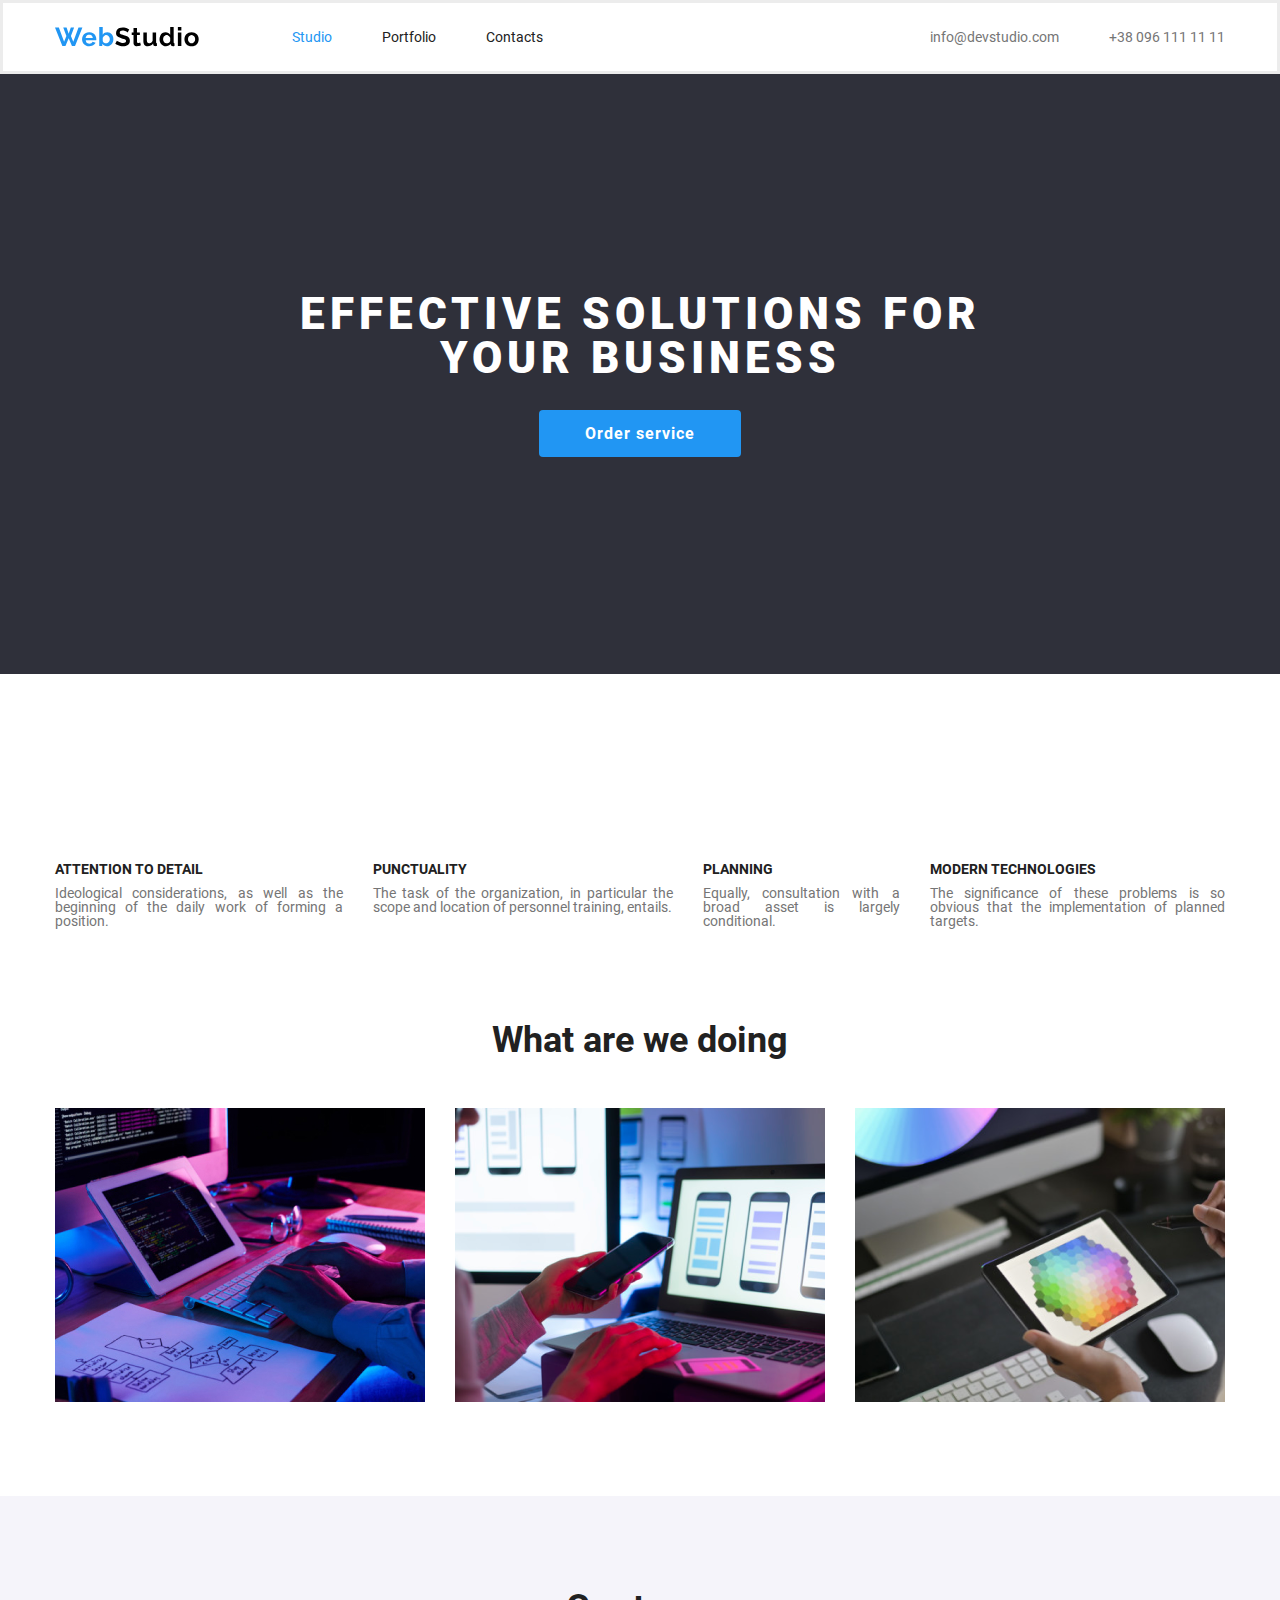
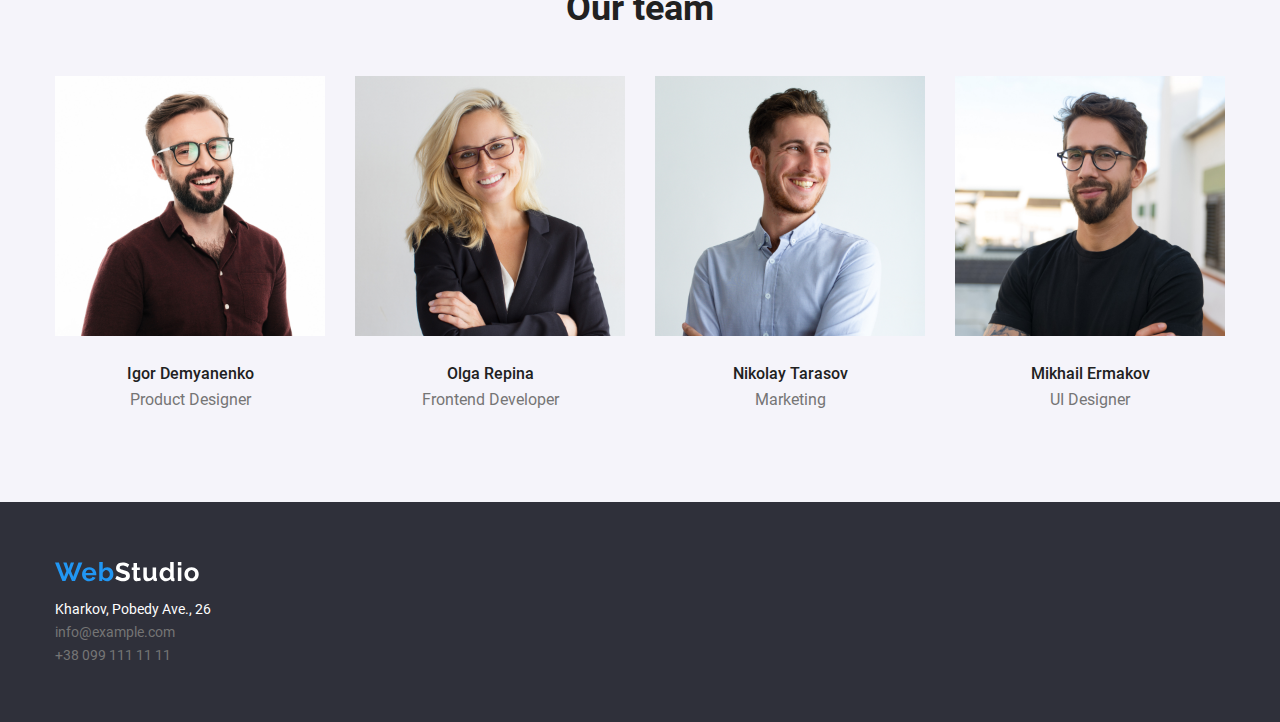
==== index.html @ d8da8848 "First commit" ====
<!DOCTYPE html>
<html lang="en">
<head>
    <meta charset="UTF-8">
    <meta name="viewport" content="width=device-width, initial-scale=1.0">
    <link rel="stylesheet" href="css/style.css">
    <title>Web Studio</title>
</head>
<body>
    <header class="header ">
        <div class="container header-container">
<a class="header-logo" href="#">
    <img src="imgs/web-studio.svg" alt="webstudio" width="144" height="20">
</a>
<ul class="header-menu">
    <li class="header-menu-item">
        <a class="active" href="#">Studio</a>
    </li>
    <li class="header-menu-item">
        <a href="portfolio.html">Portfolio</a>
    </li>
    <li class="header-menu-item">
        <a href="#footer">Contacts</a>
    </li>
</ul>
<ul class="header-menu-right">
  <li class="header-menu-right-item">
        <a href="mailto:info@devstudio.com
">info@devstudio.com</a>
    </li>
    <li class="header-menu-right-item">
        <a href="tel:+380961111111">+38 096 111 11 11</a>
    </li>
</ul>
        </div>
    </header>
    <main>
     <section class="hero">
        <div class="container">
        <h1 class="hero-titile">Effective solutions for your business</h1>
        <a class="hero-butoon" href="#">Order service</a>
        </div>
     </section>
     <section class="about">
        <div class="container">
            <div class="about-cards">
                <div class="about card">
                 <h3 class="about-title">Attention to detail</h3>
                  <p class="about-desc">Ideological considerations, as well as the beginning of the daily work of forming a position.</p>
                </div>
                <div class="about card">
                <h3 class="about-title">Punctuality</h3>
                  <p class="about-desc">The task of the organization, in particular the scope and location of personnel training, entails.</p>
                </div>
                <div class="about card">
                <h3 class="about-title">Planning</h3>
                  <p class="about-desc">Equally, consultation with a broad asset is largely conditional.</p>
                </div>
                <div class="about card">
                <h3 class="about-title">Modern technologies</h3>
                  <p class="about-desc">The significance of these problems is so obvious that the implementation of planned targets.</p>
                </div>
            </div>
        </div>
     </section>
     <section class="do">
        <div class="container">
            <h2 class="do-title">What are we doing</h2>
            <div class="do-cards">
                <div class="do-card">
                    <img src="imgs/do-1.jpg" alt="image" width="370" height="294">
                </div>
                <div class="do-card">
                    <img src="imgs/do-2.png" alt="image" width="370" height="294">
                </div>
                <div class="do-card">
                    <img src="imgs/do-3.png" alt="image" width="370" height="294">
                </div>
            </div>
        </div>
     </section>
     <section class="team">
        <div class="container">
            <div>
                <h2 class="team-title">Our team</h2>
            </div>
            <div class="team-cards">
                <div class="team-card">
                    
                <img src="imgs/team1.jpg" alt="T" width="270" height="260">
                <p class="name">Igor Demyanenko</p>
                <p class="prof">Product Designer</p>
                </div>
                <div class="team-card">
                     <img src="imgs/team2.jpg" alt="T" width="270" height="260">
                     <p class="name">Olga Repina</p>
                <p class="prof">Frontend Developer</p>
                </div>
                <div class="team-card">
                        <img src="imgs/team3.jpg" alt="T" width="270" height="260">
                        <p class="name">Nikolay Tarasov</p>
                <p class="prof">Marketing</p>
                </div>
                <div class="team-card">
                             <img src="imgs/team4.jpg " alt="T" width="270" height="260">
                             <p class="name">Mikhail Ermakov</p>
                <p class="prof">UI Designer</p>
                </div>
            </div>
        </div>

     </section>
    </main>
    <footer class="footer" id="footer">
        <div class="container">
            <a class="footer-logo" href="#">
                <img src="imgs/webstudio-white.svg" alt="webstudio" width="144" height="20">
            </a>
            <nav class="footer-menu">
                <p class="footer-menu-desc">Kharkov, Pobedy Ave., 26</p>
                <a class="footer-menu-item" href="mailto:info@example.com">info@example.com</a>
                <a class="footer-menu-item" href="tel:+380991111111">+38 099 111 11 11</a>
            </nav>
        </div>
    </footer>
   
</body>
</html>
---- css/style.css ----
@import url("reset.css");
 @font-face {
    font-family: 'Roboto';
    src: url('../fonts/Roboto-Regular.woff2') format('woff2'),
        url('../fonts/Roboto-Regular.woff') format('woff');
    font-weight: 400;
    font-style: normal;
    font-display: swap;
}
@font-face {
    font-family: 'Roboto';
    src: url('../fonts/Roboto-Medium.woff2') format('woff2'),
        url('../fonts/Roboto-Medium.woff') format('woff');
    font-weight: 500;
    font-style: normal;
    font-display: swap;
}
 @font-face {
    font-family: 'Roboto';
    src: url('../fonts/Roboto-Bold.woff2') format('woff2'),
        url('../fonts/Roboto-Bold.woff') format('woff');
    font-weight: 700;
    font-style: normal;
    font-display: swap;
}
 @font-face {
    font-family: 'Roboto';
    src: url('../fonts/Roboto-Black.woff2') format('woff2'),
        url('../fonts/Roboto-Black.woff') format('woff');
    font-weight: 900;
    font-style: normal;
    font-display: swap;
}







body{
        font-family: "Roboto";
      font-weight: 400;
      font-size: 14px;
      color: #212121;
}
.container{
    max-width: 1200px;
    padding: 0 15px;
    margin: 0 auto;
}



/* HEADER */
.header {
    padding: 24px 0;
    font-weight: 500px;
    border: solid #ECECEC;
 
}

.header-container {
display: flex;
align-items: center;
justify-content: space-between;
}
.header-logo {
    margin-right: 93px;
}
.header-menu {
   display: flex; 
   gap: 50px;
}
.header-menu-item {
}
.header-menu-item a {
    color: inherit;
    text-decoration: none;
}
.header-menu-item a.active {
    color: #2196F3;

}
.header-menu-item:hover a{
    color: #2196F3;

}
.header-menu-right {
    display: flex; 
    gap: 50px;
   margin-left: auto;
}
.header-menu-right-item {
}

.header-menu-right-item a {
color: #757575;
text-decoration: none;
}


.header-menu-right-item:hover a {
    color: #2196F3;
;
}

/* HeRO */
.hero {
    height: 600px;
  background: #2F303A;
  display: flex;
  align-items: center;
text-align: center; 
}
.container {
}
.hero-titile {
    font-size: 44px;
    text-transform: uppercase;
    font-weight: 900;
    max-width: 700px;
    margin: 0 auto;
    color:#fff ;
    margin-bottom: 30px;
    letter-spacing: 5px;
}
.hero-butoon {
background: #2196F3;
color: #fff;
text-decoration: none;
cursor: pointer;
font-weight: 700;
font-size: 16px;
padding:16px 46px 15px;
border-radius: 4px;
letter-spacing: 0.96px;
display: inline-block;

}
.hero-butoon:hover{
    background: #075391;
}
/* About */
.about {
    padding: 94px 0 0;
}
.container {
}
.about-cards {
    display: flex;
    gap: 30px;
}
.about-card {
    flex: 1 1 25%;
}
.about-title {
    margin: 0 0 10px;
    text-transform: uppercase;
    font-weight: 700;
}
.about-desc {
    color: #757575;
    text-align: justify;
}


/* DO */
.do {
    padding: 94px 0;
}

.do-title {
    font-weight: 700;
    font-size: 36px;
    margin: 0 0 50px;
    text-align: center;
}
.do-cards {
    display: flex;
    gap: 30px;
}
.do-card {
    flex: 1 1 28%;
    height: 294px;
    /* flex-grow: ; */
    /* flex-shrink: ; */
    /* flex-basis: ; */
}
.do-card img{
    width: 100%;
    height: 100%;
    object-fit: cover;
}



/* Footer */
.footer {
    padding: 60px 0;
    background: #2F303A;
color: #FFFFFF;

}

.footer-logo {
    display: inline-block;
    margin-bottom: 20px;
}
.footer-menu {
    display: flex;
    flex-flow: column;
    gap: 9px;
}
.footer-menu-desc {
    color: #FFFFFF;
    text-decoration: none;

}
.footer-menu-item {
    color: #757575;
    text-decoration: none;
    align-self: flex-start;

}
.footer-menu-item:hover{
    color: #2196F3;
;
}
/* TEAM */
.team {
    background: #F5F4FA;
  padding: 94px 0;
}

.team-title {
       font-weight: 700;
    font-size: 36px;
    margin: 0 0 50px;
    text-align: center;
    color: #212121;
  
}
.team-cards {
    display: flex;
    gap: 30px;
}
.team-card {
}
.name {
    text-align: center;
    font-weight: 500;
    font-size: 16px;
    margin: 30px 0 10px 0 ;

}
.prof {
    text-align: center;
    color: #757575;
    font-weight: 400;
    font-size: 16px;
}

/* final  */
.main-1 {margin: 94px 0;
    border: solid 1px #FFFFFF ;
    
}
/* box-1 */
.home-work {
 
    

}
.container {
}
.buttons { 
    margin: 0 auto;
    display: flex;
    justify-content: center;
width: 100%; 
    height: 54px;
   
      text-decoration: none;
      text-align: center;
      gap: 8px;


}
.butoon-s {
    height: 38px;
        background: #F5F4FA;
        padding: 6px 25px;
        border: solid #F5F4FA;
        border-radius: 4px;

        
}


.butoon-s:hover{

    background: #2196F3;
    border: solid #2196F3 ;
     
}
.text{
text-decoration: none;
font-weight: 500;
    font-size: 16px;
letter-spacing: 0.96px;
color: #212121;
height: 26px;
}

.text:hover{
    color: #FFFFFF;
    

}
/* box-2 */
.home_work-final {
  
}
.final-cards {display: flex;
    gap: 30px;
    padding: 0 0 30px 0;
    
    
    
  
    
}
.final-card {
    display: flex;
    flex-direction: column;
    border: solid #EEEEEE;
    
   
}


.paragraf {
    margin-left: 24px;
    margin-top: 20px;
     font-weight: 700;
    font-size: 18px;
    color: #212121;


}
.paragraf-two {
   
    margin:4px 24px 20px 24px;
    font-weight: 400;
    font-size: 16px;
    color: #757575;
}
































































































    /* font-family: Arial, Helvetica, "Times New-Roman", fantasy; */

/* .eat / .ttf / .ulf / .woff / .woff2 */

































































/*  */
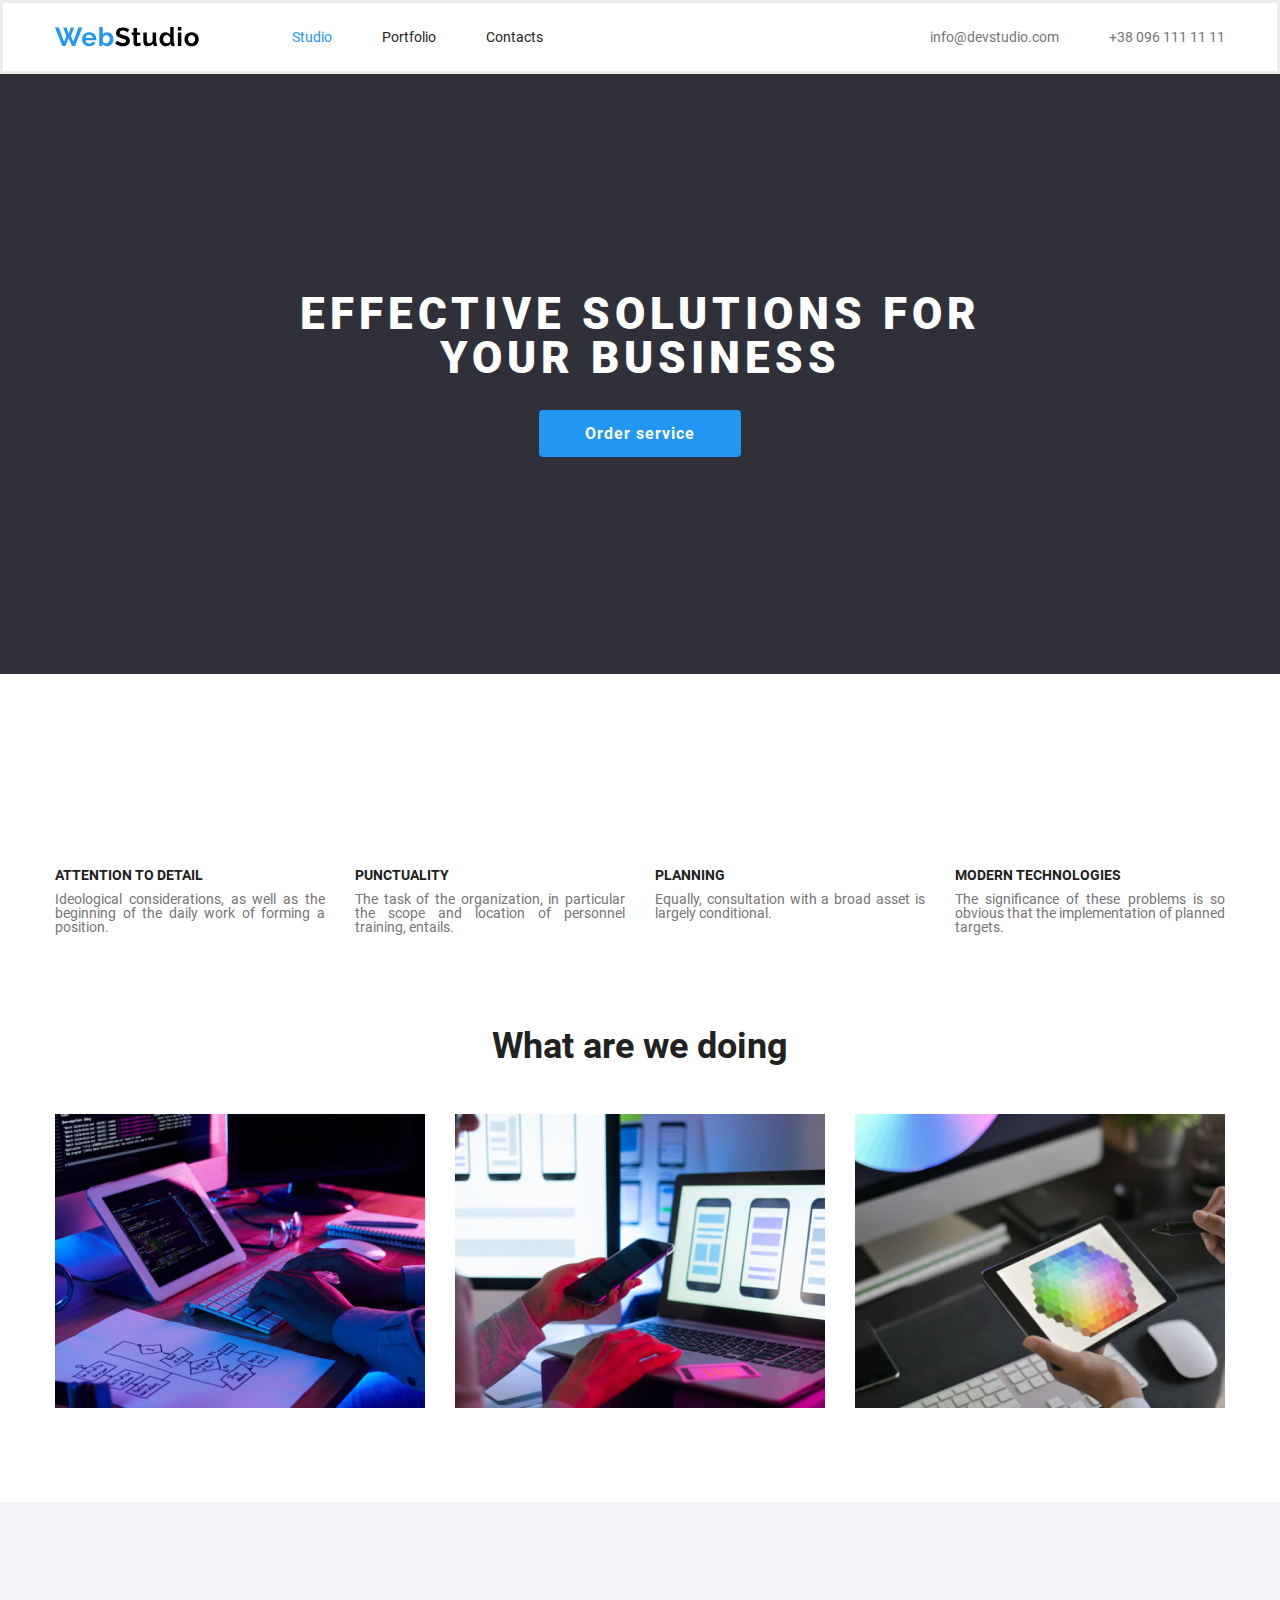
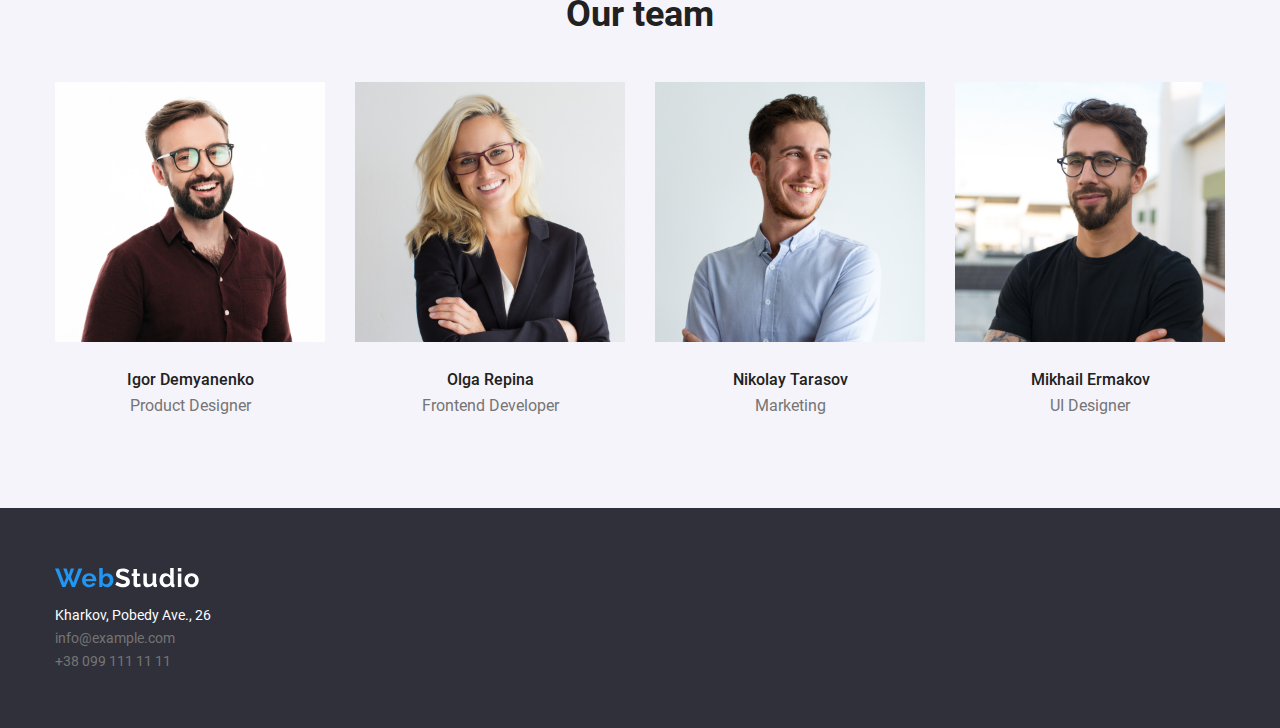
==== commit 83173aa9: "second commit" ====
--- a/index.html
+++ b/index.html
@@ -44,19 +44,19 @@
      <section class="about">
         <div class="container">
             <div class="about-cards">
-                <div class="about card">
+                <div class="about-card">
                  <h3 class="about-title">Attention to detail</h3>
                   <p class="about-desc">Ideological considerations, as well as the beginning of the daily work of forming a position.</p>
                 </div>
-                <div class="about card">
+                <div class="about-card">
                 <h3 class="about-title">Punctuality</h3>
                   <p class="about-desc">The task of the organization, in particular the scope and location of personnel training, entails.</p>
                 </div>
-                <div class="about card">
+                <div class="about-card">
                 <h3 class="about-title">Planning</h3>
                   <p class="about-desc">Equally, consultation with a broad asset is largely conditional.</p>
                 </div>
-                <div class="about card">
+                <div class="about-card">
                 <h3 class="about-title">Modern technologies</h3>
                   <p class="about-desc">The significance of these problems is so obvious that the implementation of planned targets.</p>
                 </div>
@@ -81,28 +81,26 @@
      </section>
      <section class="team">
         <div class="container">
-            <div>
-                <h2 class="team-title">Our team</h2>
-            </div>
+          <h2 class="team-title">Our team</h2>
             <div class="team-cards">
                 <div class="team-card">
                     
-                <img src="imgs/team1.jpg" alt="T" width="270" height="260">
+                <img src="imgs/team1.jpg" alt="T" width="100%" height="260" style="object-fit: cover;">
                 <p class="name">Igor Demyanenko</p>
                 <p class="prof">Product Designer</p>
                 </div>
                 <div class="team-card">
-                     <img src="imgs/team2.jpg" alt="T" width="270" height="260">
+                     <img src="imgs/team2.jpg" alt="T" width="100%" height="260" style="object-fit: cover;">
                      <p class="name">Olga Repina</p>
                 <p class="prof">Frontend Developer</p>
                 </div>
                 <div class="team-card">
-                        <img src="imgs/team3.jpg" alt="T" width="270" height="260">
+                        <img src="imgs/team3.jpg" alt="T" width="100%" height="260" style="object-fit: cover;">
                         <p class="name">Nikolay Tarasov</p>
                 <p class="prof">Marketing</p>
                 </div>
                 <div class="team-card">
-                             <img src="imgs/team4.jpg " alt="T" width="270" height="260">
+                             <img src="imgs/team4.jpg " alt="T" width="100%" height="260" style="object-fit: cover;">
                              <p class="name">Mikhail Ermakov</p>
                 <p class="prof">UI Designer</p>
                 </div>
--- a/css/style.css
+++ b/css/style.css
@@ -153,7 +153,9 @@
 }
 .about-card {
     flex: 1 1 25%;
-}
+    padding: 100px 0 0;
+}
+
 .about-title {
     margin: 0 0 10px;
     text-transform: uppercase;
@@ -244,8 +246,11 @@
 .team-cards {
     display: flex;
     gap: 30px;
+    
 }
 .team-card {
+    flex: 1 1 21%;
+    
 }
 .name {
     text-align: center;
@@ -275,12 +280,10 @@
 .container {
 }
 .buttons { 
-    margin: 0 auto;
+    margin: 0 0 34px;
     display: flex;
     justify-content: center;
 width: 100%; 
-    height: 54px;
-   
       text-decoration: none;
       text-align: center;
       gap: 8px;
@@ -288,33 +291,32 @@
 
 }
 .butoon-s {
-    height: 38px;
-        background: #F5F4FA;
-        padding: 6px 25px;
-        border: solid #F5F4FA;
-        border-radius: 4px;
+ 
 
         
 }
 
 
-.butoon-s:hover{
-
-    background: #2196F3;
-    border: solid #2196F3 ;
-     
-}
+
+
 .text{
+    display: block;
 text-decoration: none;
 font-weight: 500;
     font-size: 16px;
 letter-spacing: 0.96px;
 color: #212121;
-height: 26px;
+ 
+        background: #F5F4FA;
+        padding: 6px 25px;
+     
 }
 
 .text:hover{
     color: #FFFFFF;
+     background: #2196F3;
+      outline: #2196F3;
+      border-radius: 4px;
     
 
 }
@@ -322,7 +324,9 @@
 .home_work-final {
   
 }
-.final-cards {display: flex;
+.final-cards {
+    display: flex;
+    flex-wrap: wrap;
     gap: 30px;
     padding: 0 0 30px 0;
     
@@ -335,6 +339,7 @@
     display: flex;
     flex-direction: column;
     border: solid #EEEEEE;
+    flex: 1 1 30%;
     
    
 }
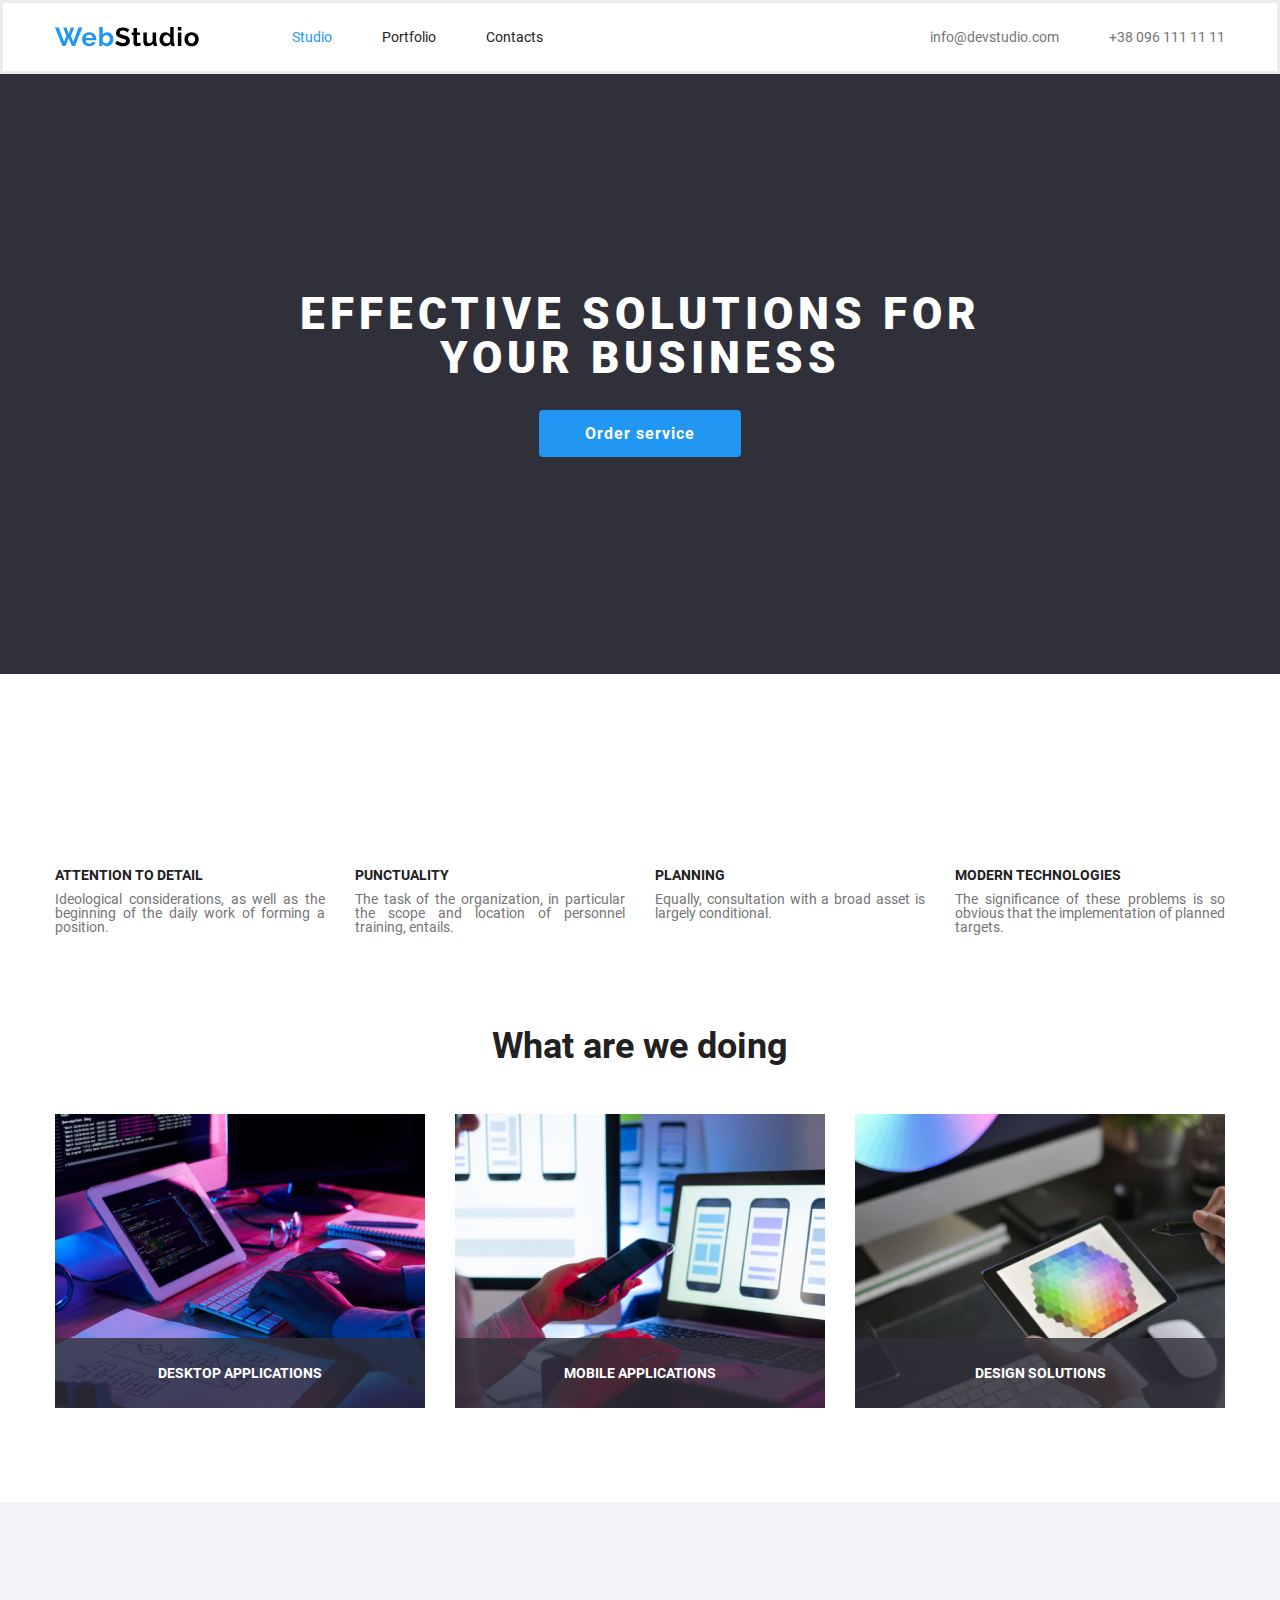
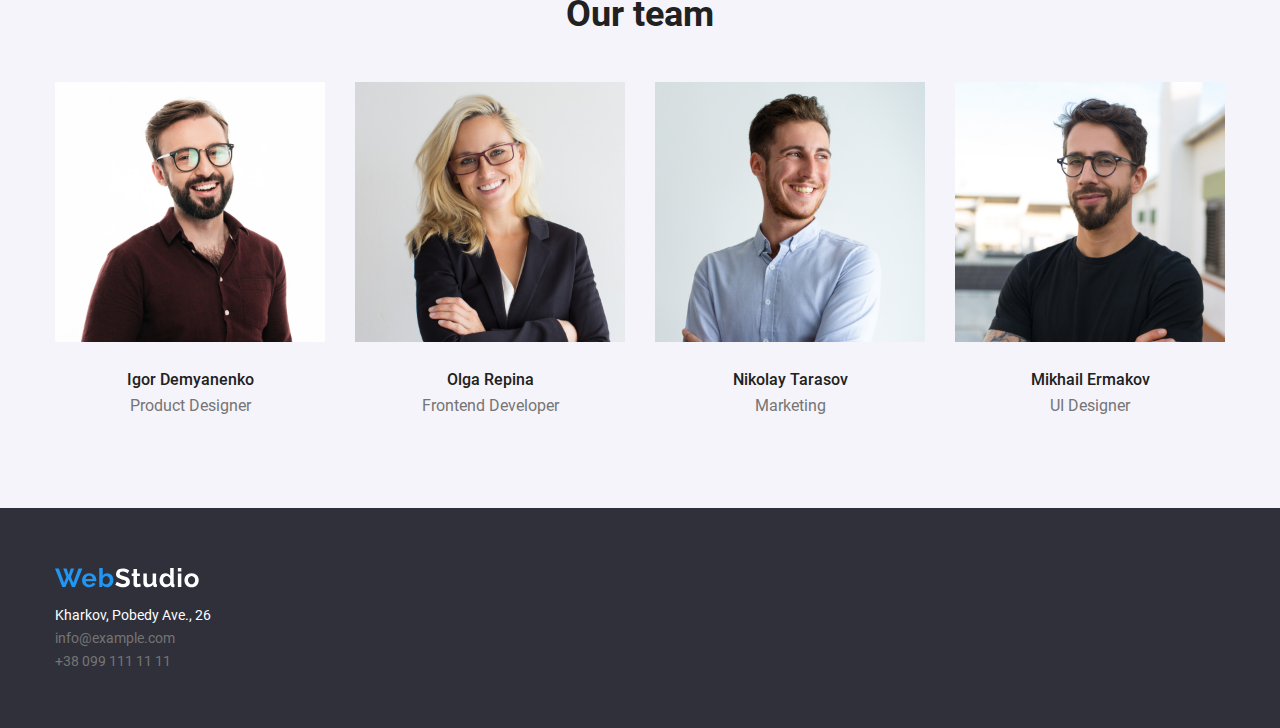
==== commit 548432f0: "homework number nine" ====
--- a/index.html
+++ b/index.html
@@ -1,126 +1,154 @@
 <!DOCTYPE html>
 <html lang="en">
-<head>
-    <meta charset="UTF-8">
-    <meta name="viewport" content="width=device-width, initial-scale=1.0">
-    <link rel="stylesheet" href="css/style.css">
+  <head>
+    <meta charset="UTF-8" />
+    <meta name="viewport" content="width=device-width, initial-scale=1.0" />
+    <link rel="stylesheet" href="css/style.css" />
     <title>Web Studio</title>
-</head>
-<body>
-    <header class="header ">
-        <div class="container header-container">
-<a class="header-logo" href="#">
-    <img src="imgs/web-studio.svg" alt="webstudio" width="144" height="20">
-</a>
-<ul class="header-menu">
-    <li class="header-menu-item">
-        <a class="active" href="#">Studio</a>
-    </li>
-    <li class="header-menu-item">
-        <a href="portfolio.html">Portfolio</a>
-    </li>
-    <li class="header-menu-item">
-        <a href="#footer">Contacts</a>
-    </li>
-</ul>
-<ul class="header-menu-right">
-  <li class="header-menu-right-item">
-        <a href="mailto:info@devstudio.com
-">info@devstudio.com</a>
-    </li>
-    <li class="header-menu-right-item">
-        <a href="tel:+380961111111">+38 096 111 11 11</a>
-    </li>
-</ul>
-        </div>
+  </head>
+  <body>
+    <header class="header">
+      <div class="container header-container">
+        <a class="header-logo" href="#">
+          <img
+            src="imgs/web-studio.svg"
+            alt="webstudio"
+            width="144"
+            height="20"
+          />
+        </a>
+        <ul class="header-menu">
+          <li class="header-menu-item">
+            <a class="active" href="#">Studio</a>
+          </li>
+          <li class="header-menu-item">
+            <a href="portfolio.html">Portfolio</a>
+          </li>
+          <li class="header-menu-item">
+            <a href="#footer">Contacts</a>
+          </li>
+        </ul>
+        <ul class="header-menu-right">
+          <li class="header-menu-right-item">
+            <a
+              href="mailto:info@devstudio.com
+"
+              >info@devstudio.com</a
+            >
+          </li>
+          <li class="header-menu-right-item">
+            <a href="tel:+380961111111">+38 096 111 11 11</a>
+          </li>
+        </ul>
+      </div>
     </header>
     <main>
-     <section class="hero">
+      <section class="hero">
         <div class="container">
-        <h1 class="hero-titile">Effective solutions for your business</h1>
-        <a class="hero-butoon" href="#">Order service</a>
+          <h1 class="hero-titile">Effective solutions for your business</h1>
+          <a class="hero-butoon" href="#">Order service</a>
         </div>
-     </section>
-     <section class="about">
+      </section>
+      <section class="about">
         <div class="container">
-            <div class="about-cards">
-                <div class="about-card">
-                 <h3 class="about-title">Attention to detail</h3>
-                  <p class="about-desc">Ideological considerations, as well as the beginning of the daily work of forming a position.</p>
-                </div>
-                <div class="about-card">
-                <h3 class="about-title">Punctuality</h3>
-                  <p class="about-desc">The task of the organization, in particular the scope and location of personnel training, entails.</p>
-                </div>
-                <div class="about-card">
-                <h3 class="about-title">Planning</h3>
-                  <p class="about-desc">Equally, consultation with a broad asset is largely conditional.</p>
-                </div>
-                <div class="about-card">
-                <h3 class="about-title">Modern technologies</h3>
-                  <p class="about-desc">The significance of these problems is so obvious that the implementation of planned targets.</p>
-                </div>
+          <div class="about-cards">
+            <div class="about-card">
+              <h3 class="about-title">Attention to detail</h3>
+              <p class="about-desc">
+                Ideological considerations, as well as the beginning of the
+                daily work of forming a position.
+              </p>
             </div>
+            <div class="about-card">
+              <h3 class="about-title">Punctuality</h3>
+              <p class="about-desc">
+                The task of the organization, in particular the scope and
+                location of personnel training, entails.
+              </p>
+            </div>
+            <div class="about-card">
+              <h3 class="about-title">Planning</h3>
+              <p class="about-desc">
+                Equally, consultation with a broad asset is largely conditional.
+              </p>
+            </div>
+            <div class="about-card">
+              <h3 class="about-title">Modern technologies</h3>
+              <p class="about-desc">
+                The significance of these problems is so obvious that the
+                implementation of planned targets.
+              </p>
+            </div>
+          </div>
         </div>
-     </section>
-     <section class="do">
+      </section>
+      <section class="do">
         <div class="container">
-            <h2 class="do-title">What are we doing</h2>
-            <div class="do-cards">
-                <div class="do-card">
-                    <img src="imgs/do-1.jpg" alt="image" width="370" height="294">
-                </div>
-                <div class="do-card">
-                    <img src="imgs/do-2.png" alt="image" width="370" height="294">
-                </div>
-                <div class="do-card">
-                    <img src="imgs/do-3.png" alt="image" width="370" height="294">
-                </div>
+          <h2 class="do-title">What are we doing</h2>
+          <div class="do-cards">
+            <div class="do-card">
+              <img src="imgs/do-1.jpg" alt="image" width="370" height="294" />
+              <h3 class="do-card-title">Desktop Applications</h3>
             </div>
+            <div class="do-card">
+              <img src="imgs/do-2.png" alt="image" width="370" height="294" />
+              <h3 class="do-card-title">Mobile Applications</h3>
+            </div>
+            <div class="do-card">
+              <img src="imgs/do-3.png" alt="image" width="370" height="294" />
+              <h3 class="do-card-title">Design Solutions</h3>
+            </div>
+          </div>
         </div>
-     </section>
-     <section class="team">
+      </section>
+      <section class="team">
         <div class="container">
           <h2 class="team-title">Our team</h2>
-            <div class="team-cards">
-                <div class="team-card">
-                    
-                <img src="imgs/team1.jpg" alt="T" width="100%" height="260" style="object-fit: cover;">
-                <p class="name">Igor Demyanenko</p>
-                <p class="prof">Product Designer</p>
-                </div>
-                <div class="team-card">
-                     <img src="imgs/team2.jpg" alt="T" width="100%" height="260" style="object-fit: cover;">
-                     <p class="name">Olga Repina</p>
-                <p class="prof">Frontend Developer</p>
-                </div>
-                <div class="team-card">
-                        <img src="imgs/team3.jpg" alt="T" width="100%" height="260" style="object-fit: cover;">
-                        <p class="name">Nikolay Tarasov</p>
-                <p class="prof">Marketing</p>
-                </div>
-                <div class="team-card">
-                             <img src="imgs/team4.jpg " alt="T" width="100%" height="260" style="object-fit: cover;">
-                             <p class="name">Mikhail Ermakov</p>
-                <p class="prof">UI Designer</p>
-                </div>
+          <div class="team-cards">
+            <div class="team-card">
+              <img src="imgs/team1.jpg" alt="T" width="270" height="260" />
+              <p class="name">Igor Demyanenko</p>
+              <p class="prof">Product Designer</p>
             </div>
+            <div class="team-card">
+              <img src="imgs/team2.jpg" alt="T" width="270" height="260" />
+              <p class="name">Olga Repina</p>
+              <p class="prof">Frontend Developer</p>
+            </div>
+            <div class="team-card">
+              <img src="imgs/team3.jpg" alt="T" width="270" height="260" />
+              <p class="name">Nikolay Tarasov</p>
+              <p class="prof">Marketing</p>
+            </div>
+            <div class="team-card">
+              <img src="imgs/team4.jpg " alt="T" width="270" height="260" />
+              <p class="name">Mikhail Ermakov</p>
+              <p class="prof">UI Designer</p>
+            </div>
+          </div>
         </div>
-
-     </section>
+      </section>
     </main>
     <footer class="footer" id="footer">
-        <div class="container">
-            <a class="footer-logo" href="#">
-                <img src="imgs/webstudio-white.svg" alt="webstudio" width="144" height="20">
-            </a>
-            <nav class="footer-menu">
-                <p class="footer-menu-desc">Kharkov, Pobedy Ave., 26</p>
-                <a class="footer-menu-item" href="mailto:info@example.com">info@example.com</a>
-                <a class="footer-menu-item" href="tel:+380991111111">+38 099 111 11 11</a>
-            </nav>
-        </div>
+      <div class="container">
+        <a class="footer-logo" href="#">
+          <img
+            src="imgs/webstudio-white.svg"
+            alt="webstudio"
+            width="144"
+            height="20"
+          />
+        </a>
+        <nav class="footer-menu">
+          <p class="footer-menu-desc">Kharkov, Pobedy Ave., 26</p>
+          <a class="footer-menu-item" href="mailto:info@example.com"
+            >info@example.com</a
+          >
+          <a class="footer-menu-item" href="tel:+380991111111"
+            >+38 099 111 11 11</a
+          >
+        </nav>
+      </div>
     </footer>
-   
-</body>
-</html>+  </body>
+</html>
--- a/css/style.css
+++ b/css/style.css
@@ -1,528 +1,358 @@
 @import url("reset.css");
- @font-face {
-    font-family: 'Roboto';
-    src: url('../fonts/Roboto-Regular.woff2') format('woff2'),
-        url('../fonts/Roboto-Regular.woff') format('woff');
-    font-weight: 400;
-    font-style: normal;
-    font-display: swap;
-}
 @font-face {
-    font-family: 'Roboto';
-    src: url('../fonts/Roboto-Medium.woff2') format('woff2'),
-        url('../fonts/Roboto-Medium.woff') format('woff');
-    font-weight: 500;
-    font-style: normal;
-    font-display: swap;
-}
- @font-face {
-    font-family: 'Roboto';
-    src: url('../fonts/Roboto-Bold.woff2') format('woff2'),
-        url('../fonts/Roboto-Bold.woff') format('woff');
-    font-weight: 700;
-    font-style: normal;
-    font-display: swap;
-}
- @font-face {
-    font-family: 'Roboto';
-    src: url('../fonts/Roboto-Black.woff2') format('woff2'),
-        url('../fonts/Roboto-Black.woff') format('woff');
-    font-weight: 900;
-    font-style: normal;
-    font-display: swap;
-}
-
-
-
-
-
-
-
-body{
-        font-family: "Roboto";
-      font-weight: 400;
-      font-size: 14px;
-      color: #212121;
-}
-.container{
-    max-width: 1200px;
-    padding: 0 15px;
-    margin: 0 auto;
-}
-
-
+  font-family: "Roboto";
+  src: url("../fonts/Roboto-Regular.woff2") format("woff2"),
+    url("../fonts/Roboto-Regular.woff") format("woff");
+  font-weight: 400;
+  font-style: normal;
+  font-display: swap;
+}
+@font-face {
+  font-family: "Roboto";
+  src: url("../fonts/Roboto-Medium.woff2") format("woff2"),
+    url("../fonts/Roboto-Medium.woff") format("woff");
+  font-weight: 500;
+  font-style: normal;
+  font-display: swap;
+}
+@font-face {
+  font-family: "Roboto";
+  src: url("../fonts/Roboto-Bold.woff2") format("woff2"),
+    url("../fonts/Roboto-Bold.woff") format("woff");
+  font-weight: 700;
+  font-style: normal;
+  font-display: swap;
+}
+@font-face {
+  font-family: "Roboto";
+  src: url("../fonts/Roboto-Black.woff2") format("woff2"),
+    url("../fonts/Roboto-Black.woff") format("woff");
+  font-weight: 900;
+  font-style: normal;
+  font-display: swap;
+}
+
+body {
+  font-family: "Roboto";
+  font-weight: 400;
+  font-size: 14px;
+  color: #212121;
+}
+.container {
+  max-width: 1200px;
+  padding: 0 15px;
+  margin: 0 auto;
+}
 
 /* HEADER */
 .header {
-    padding: 24px 0;
-    font-weight: 500px;
-    border: solid #ECECEC;
- 
+  padding: 24px 0;
+  font-weight: 500px;
+  border: solid #ececec;
 }
 
 .header-container {
-display: flex;
-align-items: center;
-justify-content: space-between;
+  display: flex;
+  align-items: center;
+  justify-content: space-between;
 }
 .header-logo {
-    margin-right: 93px;
+  margin-right: 93px;
 }
 .header-menu {
-   display: flex; 
-   gap: 50px;
+  display: flex;
+  gap: 50px;
 }
 .header-menu-item {
 }
 .header-menu-item a {
-    color: inherit;
-    text-decoration: none;
+  color: inherit;
+  text-decoration: none;
 }
 .header-menu-item a.active {
-    color: #2196F3;
-
-}
-.header-menu-item:hover a{
-    color: #2196F3;
-
+  color: #2196f3;
+}
+.header-menu-item:hover a {
+  color: #2196f3;
 }
 .header-menu-right {
-    display: flex; 
-    gap: 50px;
-   margin-left: auto;
+  display: flex;
+  gap: 50px;
+  margin-left: auto;
 }
 .header-menu-right-item {
 }
 
 .header-menu-right-item a {
-color: #757575;
-text-decoration: none;
-}
-
+  color: #757575;
+  text-decoration: none;
+}
 
 .header-menu-right-item:hover a {
-    color: #2196F3;
-;
+  color: #2196f3;
 }
 
 /* HeRO */
 .hero {
-    height: 600px;
-  background: #2F303A;
+  height: 600px;
+  background: #2f303a;
   display: flex;
   align-items: center;
-text-align: center; 
+  text-align: center;
 }
 .container {
 }
 .hero-titile {
-    font-size: 44px;
-    text-transform: uppercase;
-    font-weight: 900;
-    max-width: 700px;
-    margin: 0 auto;
-    color:#fff ;
-    margin-bottom: 30px;
-    letter-spacing: 5px;
+  font-size: 44px;
+  text-transform: uppercase;
+  font-weight: 900;
+  max-width: 700px;
+  margin: 0 auto;
+  color: #fff;
+  margin-bottom: 30px;
+  letter-spacing: 5px;
 }
 .hero-butoon {
-background: #2196F3;
-color: #fff;
-text-decoration: none;
-cursor: pointer;
-font-weight: 700;
-font-size: 16px;
-padding:16px 46px 15px;
-border-radius: 4px;
-letter-spacing: 0.96px;
-display: inline-block;
-
-}
-.hero-butoon:hover{
-    background: #075391;
+  background: #2196f3;
+  color: #fff;
+  text-decoration: none;
+  cursor: pointer;
+  font-weight: 700;
+  font-size: 16px;
+  padding: 16px 46px 15px;
+  border-radius: 4px;
+  letter-spacing: 0.96px;
+  display: inline-block;
+}
+.hero-butoon:hover {
+  background: #075391;
 }
 /* About */
 .about {
-    padding: 94px 0 0;
+  padding: 94px 0 0;
 }
 .container {
 }
 .about-cards {
-    display: flex;
-    gap: 30px;
+  display: flex;
+  gap: 30px;
 }
 .about-card {
-    flex: 1 1 25%;
-    padding: 100px 0 0;
+  flex: 1 1 25%;
+  padding: 100px 0 0;
 }
 
 .about-title {
-    margin: 0 0 10px;
-    text-transform: uppercase;
-    font-weight: 700;
+  margin: 0 0 10px;
+  text-transform: uppercase;
+  font-weight: 700;
 }
 .about-desc {
-    color: #757575;
-    text-align: justify;
-}
-
+  color: #757575;
+  text-align: justify;
+}
 
 /* DO */
 .do {
-    padding: 94px 0;
+  padding: 94px 0;
 }
 
 .do-title {
-    font-weight: 700;
-    font-size: 36px;
-    margin: 0 0 50px;
-    text-align: center;
+  font-weight: 700;
+  font-size: 36px;
+  margin: 0 0 50px;
+  text-align: center;
 }
 .do-cards {
-    display: flex;
-    gap: 30px;
+  display: flex;
+  gap: 30px;
 }
 .do-card {
-    flex: 1 1 28%;
-    height: 294px;
-    /* flex-grow: ; */
-    /* flex-shrink: ; */
-    /* flex-basis: ; */
-}
-.do-card img{
-    width: 100%;
-    height: 100%;
-    object-fit: cover;
-}
-
-
+  flex: 1 1 28%;
+  height: 294px;
+  /* flex-grow: ; */
+  /* flex-shrink: ; */
+  /* flex-basis: ; */
+  position: relative;
+}
+.do-card img {
+  width: 100%;
+  height: 100%;
+  object-fit: cover;
+}
+.do-card-title {
+  font-weight: 700;
+  color: #fff;
+  text-transform: uppercase;
+  height: 70px;
+  overflow: hidden;
+  padding: 10px;
+  display: flex;
+  align-items: center;
+  position: absolute;
+  bottom: 0;
+  left: 0;
+  right: 0;
+  justify-content: center;
+  background: rgba(47, 48, 58, 0.8);
+}
 
 /* Footer */
 .footer {
-    padding: 60px 0;
-    background: #2F303A;
-color: #FFFFFF;
-
+  padding: 60px 0;
+  background: #2f303a;
+  color: #ffffff;
 }
 
 .footer-logo {
-    display: inline-block;
-    margin-bottom: 20px;
+  display: inline-block;
+  margin-bottom: 20px;
 }
 .footer-menu {
-    display: flex;
-    flex-flow: column;
-    gap: 9px;
+  display: flex;
+  flex-flow: column;
+  gap: 9px;
 }
 .footer-menu-desc {
-    color: #FFFFFF;
-    text-decoration: none;
-
+  color: #ffffff;
+  text-decoration: none;
 }
 .footer-menu-item {
-    color: #757575;
-    text-decoration: none;
-    align-self: flex-start;
-
-}
-.footer-menu-item:hover{
-    color: #2196F3;
-;
+  color: #757575;
+  text-decoration: none;
+  align-self: flex-start;
+}
+.footer-menu-item:hover {
+  color: #2196f3;
 }
 /* TEAM */
 .team {
-    background: #F5F4FA;
+  background: #f5f4fa;
   padding: 94px 0;
 }
 
 .team-title {
-       font-weight: 700;
-    font-size: 36px;
-    margin: 0 0 50px;
-    text-align: center;
-    color: #212121;
-  
+  font-weight: 700;
+  font-size: 36px;
+  margin: 0 0 50px;
+  text-align: center;
+  color: #212121;
 }
 .team-cards {
-    display: flex;
-    gap: 30px;
-    
+  display: flex;
+  gap: 30px;
 }
 .team-card {
-    flex: 1 1 21%;
-    
+  flex: 1 1 21%;
+}
+.team-card > img {
+  width: 100%;
+  object-fit: cover;
 }
 .name {
-    text-align: center;
-    font-weight: 500;
-    font-size: 16px;
-    margin: 30px 0 10px 0 ;
-
+  text-align: center;
+  font-weight: 500;
+  font-size: 16px;
+  margin: 30px 0 10px 0;
 }
 .prof {
-    text-align: center;
-    color: #757575;
-    font-weight: 400;
-    font-size: 16px;
+  text-align: center;
+  color: #757575;
+  font-weight: 400;
+  font-size: 16px;
 }
 
 /* final  */
-.main-1 {margin: 94px 0;
-    border: solid 1px #FFFFFF ;
-    
+.main-1 {
+  margin: 94px 0;
+  border: solid 1px #ffffff;
 }
 /* box-1 */
 .home-work {
- 
-    
-
 }
 .container {
 }
-.buttons { 
-    margin: 0 0 34px;
-    display: flex;
-    justify-content: center;
-width: 100%; 
-      text-decoration: none;
-      text-align: center;
-      gap: 8px;
-
-
+.buttons {
+  margin: 0 0 34px;
+  display: flex;
+  justify-content: center;
+  width: 100%;
+  text-decoration: none;
+  text-align: center;
+  gap: 8px;
 }
 .butoon-s {
- 
-
-        
-}
-
-
-
-
-.text{
-    display: block;
-text-decoration: none;
-font-weight: 500;
-    font-size: 16px;
-letter-spacing: 0.96px;
-color: #212121;
- 
-        background: #F5F4FA;
-        padding: 6px 25px;
-     
-}
-
-.text:hover{
-    color: #FFFFFF;
-     background: #2196F3;
-      outline: #2196F3;
-      border-radius: 4px;
-    
-
+}
+
+.text {
+  display: block;
+  text-decoration: none;
+  font-weight: 500;
+  font-size: 16px;
+  letter-spacing: 0.96px;
+  color: #212121;
+
+  background: #f5f4fa;
+  padding: 6px 25px;
+}
+
+.text:hover {
+  color: #ffffff;
+  background: #2196f3;
+  outline: #2196f3;
+  border-radius: 4px;
 }
 /* box-2 */
 .home_work-final {
-  
 }
 .final-cards {
-    display: flex;
-    flex-wrap: wrap;
-    gap: 30px;
-    padding: 0 0 30px 0;
-    
-    
-    
-  
-    
+  display: flex;
+  flex-wrap: wrap;
+  gap: 30px;
+  padding: 0 0 30px 0;
 }
 .final-card {
-    display: flex;
-    flex-direction: column;
-    border: solid #EEEEEE;
-    flex: 1 1 30%;
-    
-   
-}
-
+  display: flex;
+  flex-direction: column;
+  border: solid #eeeeee;
+  flex: 1 1 30%;
+  position: relative;
+}
+.Box {
+  position: absolute;
+  opacity: 0;
+  inset: 0;
+  max-width: 100%;
+  padding: 20px;
+  overflow: hidden;
+  height: 100%;
+}
+.Box:hover {
+  background: rgba(14, 14, 173, 0.4);
+  color: white;
+  opacity: 1;
+}
+.final-card > img {
+  width: 100%;
+  object-fit: cover;
+}
 
 .paragraf {
-    margin-left: 24px;
-    margin-top: 20px;
-     font-weight: 700;
-    font-size: 18px;
-    color: #212121;
-
-
+  margin-left: 24px;
+  margin-top: 20px;
+  font-weight: 700;
+  font-size: 18px;
+  color: #212121;
 }
 .paragraf-two {
-   
-    margin:4px 24px 20px 24px;
-    font-weight: 400;
-    font-size: 16px;
-    color: #757575;
-}
-
-
-
-
-
-
-
-
-
-
-
-
-
-
-
-
-
-
-
-
-
-
-
-
-
-
-
-
-
-
-
-
-
-
-
-
-
-
-
-
-
-
-
-
-
-
-
-
-
-
-
-
-
-
-
-
-
-
-
-
-
-
-
-
-
-
-
-
-
-
-
-
-
-
-
-
-
-
-
-
-
-
-
-
-
-
-
-
-
-
-
-
-
-
-
-
-    /* font-family: Arial, Helvetica, "Times New-Roman", fantasy; */
+  margin: 4px 24px 20px 24px;
+  font-weight: 400;
+  font-size: 16px;
+  color: #757575;
+}
+
+/* font-family: Arial, Helvetica, "Times New-Roman", fantasy; */
 
 /* .eat / .ttf / .ulf / .woff / .woff2 */
 
-
-
-
-
-
-
-
-
-
-
-
-
-
-
-
-
-
-
-
-
-
-
-
-
-
-
-
-
-
-
-
-
-
-
-
-
-
-
-
-
-
-
-
-
-
-
-
-
-
-
-
-
-
-
-
-
-
-
-
-
-
-
-
-
-/*  */+/*  */
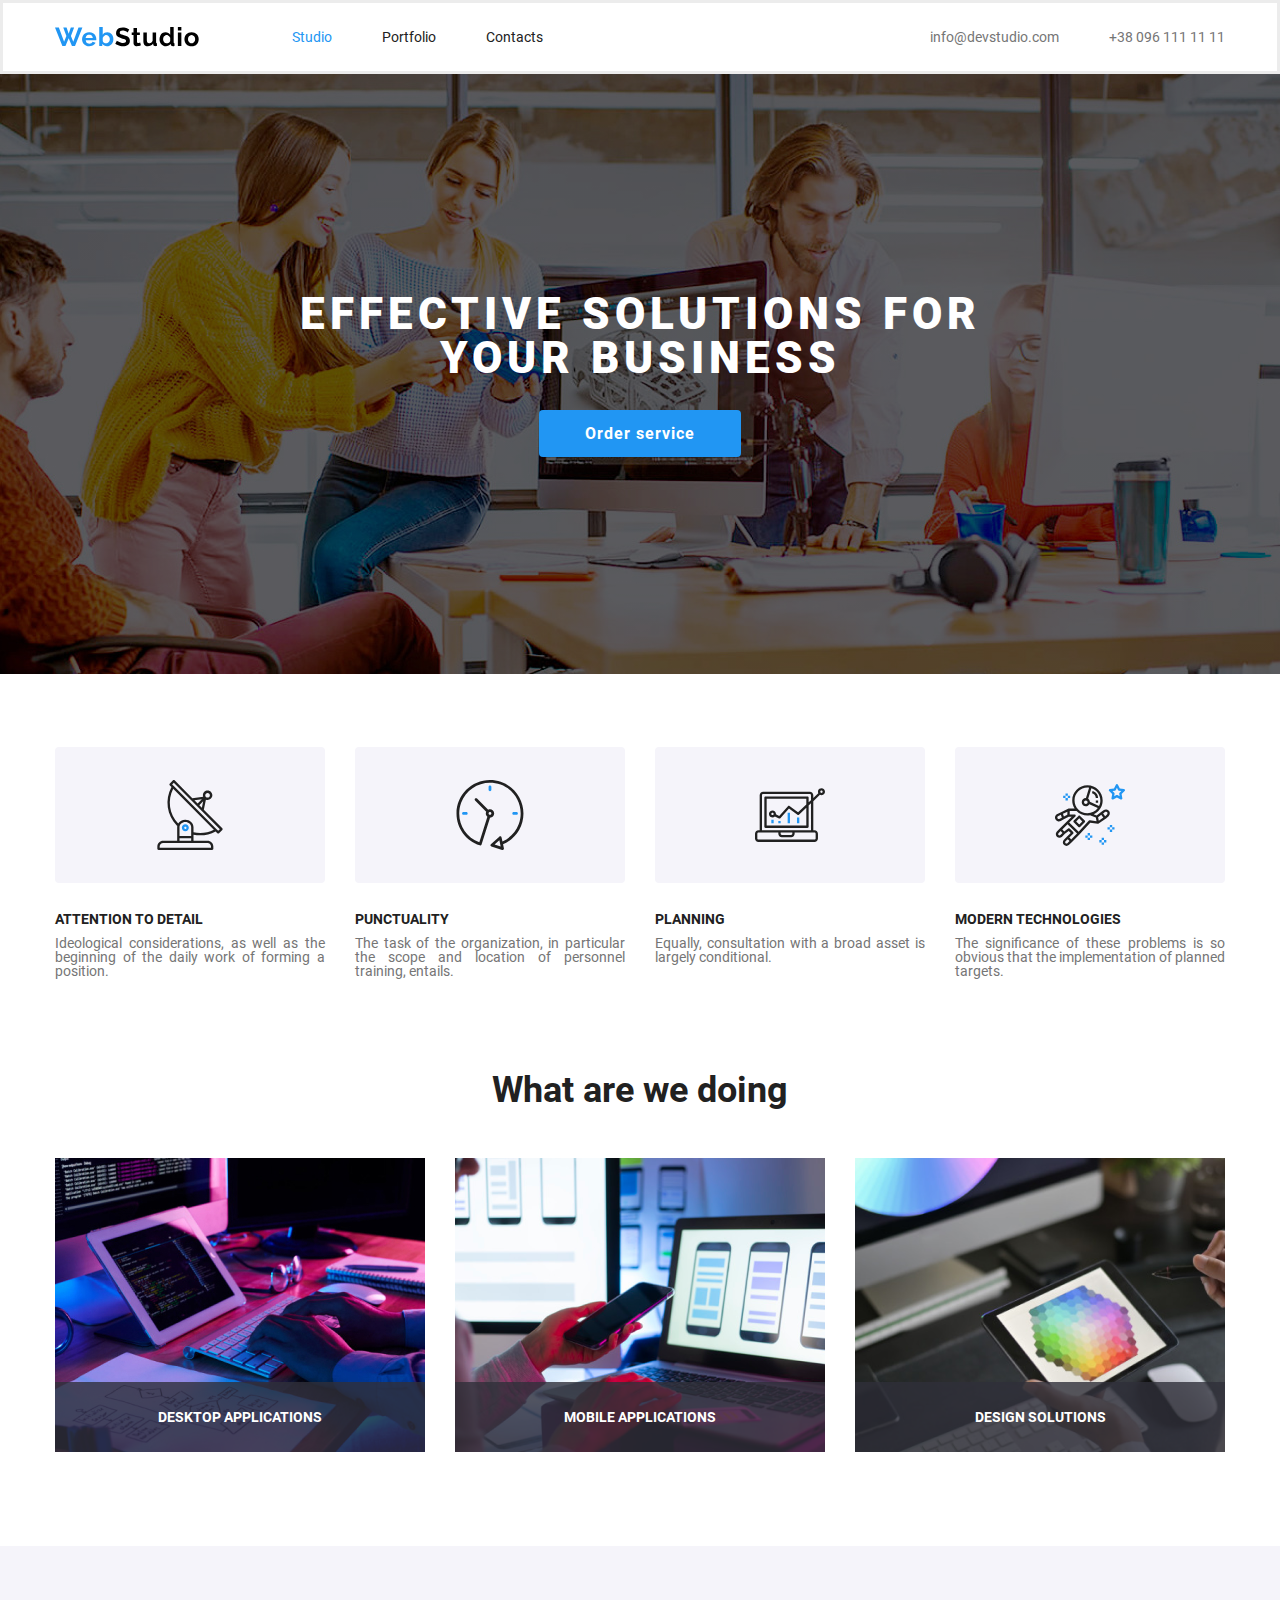
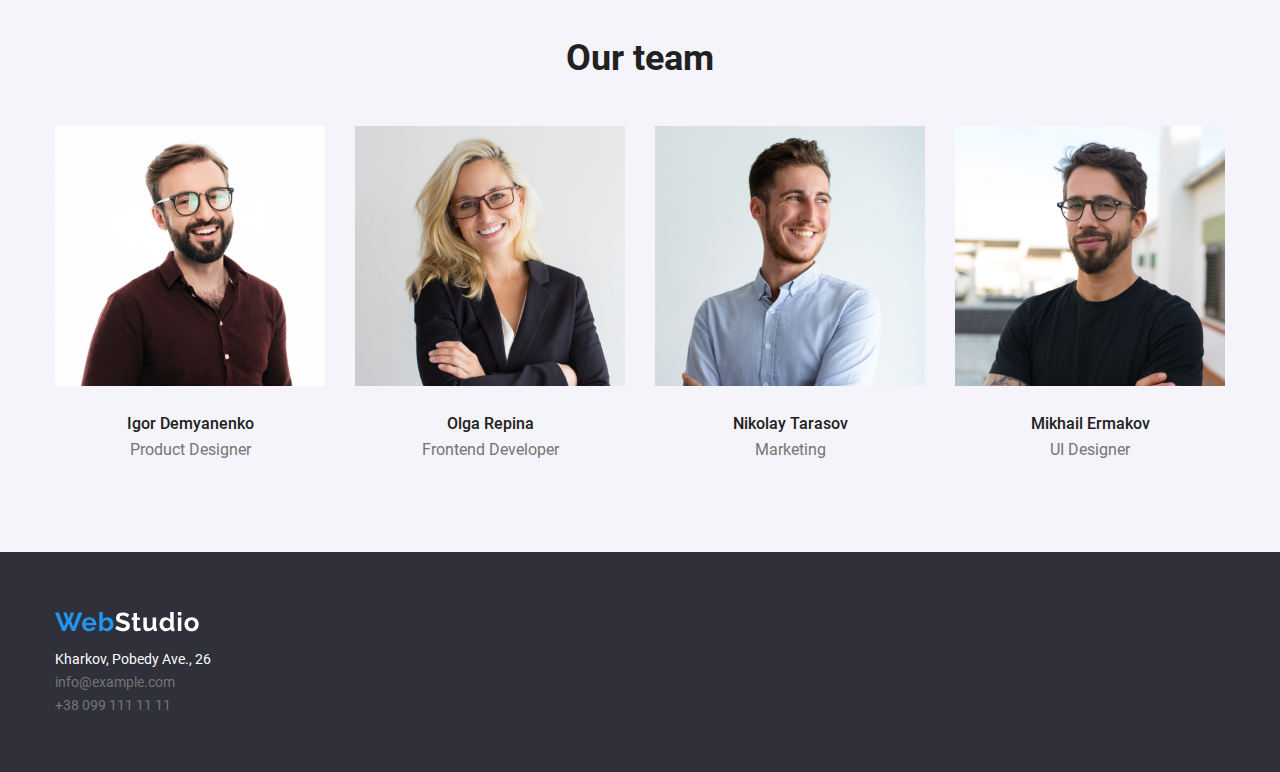
==== commit bdaa2c02: "background" ====
--- a/index.html
+++ b/index.html
@@ -52,27 +52,27 @@
       <section class="about">
         <div class="container">
           <div class="about-cards">
-            <div class="about-card">
+            <div class="about-card about-card-one">
               <h3 class="about-title">Attention to detail</h3>
               <p class="about-desc">
                 Ideological considerations, as well as the beginning of the
                 daily work of forming a position.
               </p>
             </div>
-            <div class="about-card">
+            <div class="about-card about-card-two">
               <h3 class="about-title">Punctuality</h3>
               <p class="about-desc">
                 The task of the organization, in particular the scope and
                 location of personnel training, entails.
               </p>
             </div>
-            <div class="about-card">
+            <div class="about-card about-card-three">
               <h3 class="about-title">Planning</h3>
               <p class="about-desc">
                 Equally, consultation with a broad asset is largely conditional.
               </p>
             </div>
-            <div class="about-card">
+            <div class="about-card about-card-four">
               <h3 class="about-title">Modern technologies</h3>
               <p class="about-desc">
                 The significance of these problems is so obvious that the
--- a/css/style.css
+++ b/css/style.css
@@ -64,7 +64,9 @@
   gap: 50px;
 }
 .header-menu-item {
-}
+  position: relative;
+}
+
 .header-menu-item a {
   color: inherit;
   text-decoration: none;
@@ -94,8 +96,11 @@
 
 /* HeRO */
 .hero {
+  background: url(../imgs/team-work.jpg) no-repeat center center;
+  background-size: cover;
   height: 600px;
-  background: #2f303a;
+  border-image: fill 0 linear-gradient(#0009, #0009);
+  /* background: #2f303a; */
   display: flex;
   align-items: center;
   text-align: center;
@@ -137,13 +142,51 @@
   display: flex;
   gap: 30px;
 }
+
 .about-card {
   flex: 1 1 25%;
   padding: 100px 0 0;
 }
 
+.about-card-one::before {
+  content: "      ";
+
+  padding: 120px 270px 0 0;
+  border-radius: 4px;
+  background: #f5f4fa url(../imgs/antenna\ 1.svg) no-repeat center center;
+}
+
+.about-card-two::before {
+  content: "      ";
+
+  padding: 120px 270px 0 0;
+  border-radius: 4px;
+  background: #f5f4fa url(../imgs/clock\ 1.svg) no-repeat center center;
+}
+.about-card-three::before {
+  content: "      ";
+
+  padding: 120px 270px 0 0;
+  border-radius: 4px;
+  background: #f5f4fa url(../imgs/diagram\ 1.svg) no-repeat center center;
+}
+.about-card-four::before {
+  content: "      ";
+
+  padding: 120px 270px 0 0;
+  border-radius: 4px;
+  background: #f5f4fa url(../imgs/astronaut\ 1.svg) no-repeat center center;
+}
+
+/* .about-card::before {
+  content: "      ";
+
+  padding: 120px 270px 0 0;
+  border-radius: 4px;
+  background: #f5f4fa url(../imgs/antenna\ 1.svg) no-repeat center center;
+} */
 .about-title {
-  margin: 0 0 10px;
+  margin: 30px 0 10px;
   text-transform: uppercase;
   font-weight: 700;
 }
@@ -312,29 +355,33 @@
   padding: 0 0 30px 0;
 }
 .final-card {
-  display: flex;
-  flex-direction: column;
+  flex: 1 1 30%;
   border: solid #eeeeee;
-  flex: 1 1 30%;
+}
+.final-card-img {
+  height: 294px;
   position: relative;
 }
-.Box {
+
+.final-card-img img {
+  width: 100%;
+  height: 100%;
+  object-fit: cover;
+}
+
+.box {
   position: absolute;
+  inset: 0;
+  display: flex;
+  align-items: center;
+  padding: 20px;
+  background: rgba(14, 14, 173, 0.4);
+  color: #fff;
   opacity: 0;
-  inset: 0;
-  max-width: 100%;
-  padding: 20px;
-  overflow: hidden;
-  height: 100%;
-}
-.Box:hover {
-  background: rgba(14, 14, 173, 0.4);
-  color: white;
+}
+
+.final-card:hover .box {
   opacity: 1;
-}
-.final-card > img {
-  width: 100%;
-  object-fit: cover;
 }
 
 .paragraf {
@@ -356,3 +403,78 @@
 /* .eat / .ttf / .ulf / .woff / .woff2 */
 
 /*  */
+.header-menu-item > li > {
+  display: flex;
+  background: orange;
+  position: relative;
+  z-index: 10;
+}
+.header-menu-item > li {
+  display: flex;
+  color: #220433;
+  padding: 10px 30px;
+  text-transform: uppercase;
+  text-decoration: none;
+}
+.fil-menu {
+  position: absolute;
+  left: -23px;
+  top: -1px;
+  padding: 20px 0 0;
+  display: flex;
+  flex-direction: column;
+  align-items: center;
+  justify-content: center;
+  display: none;
+}
+.header-menu-item:hover .fil-menu {
+  display: block;
+}
+
+.fil-menu > li {
+  margin: 1px 0;
+  display: flex;
+  border: solid 1px;
+  border-radius: 3px;
+  padding: 3px;
+  width: 100%;
+  justify-content: center;
+  background: rgb(8, 8, 117);
+  text-transform: uppercase;
+}
+.fil-menu > li > a:hover {
+  color: gold;
+}
+.fil-menu > li:hover {
+  color: red;
+}
+
+.header-menu-item > ul:hover {
+  opacity: 1;
+}
+.all {
+  display: flex;
+  position: absolute;
+  top: 83%;
+  right: 105px;
+  opacity: 0;
+  justify-content: center;
+  align-items: center;
+  width: 100%;
+  background: rgb(8, 8, 117);
+  text-transform: uppercase;
+  padding: 3px;
+  margin: 1px 0;
+  border: solid 1px;
+  border-radius: 3px;
+}
+.fil-menu > li:hover .all {
+  opacity: 1;
+}
+
+.all > li > a:hover {
+  color: gold;
+}
+.all > li:hover {
+  color: red;
+}
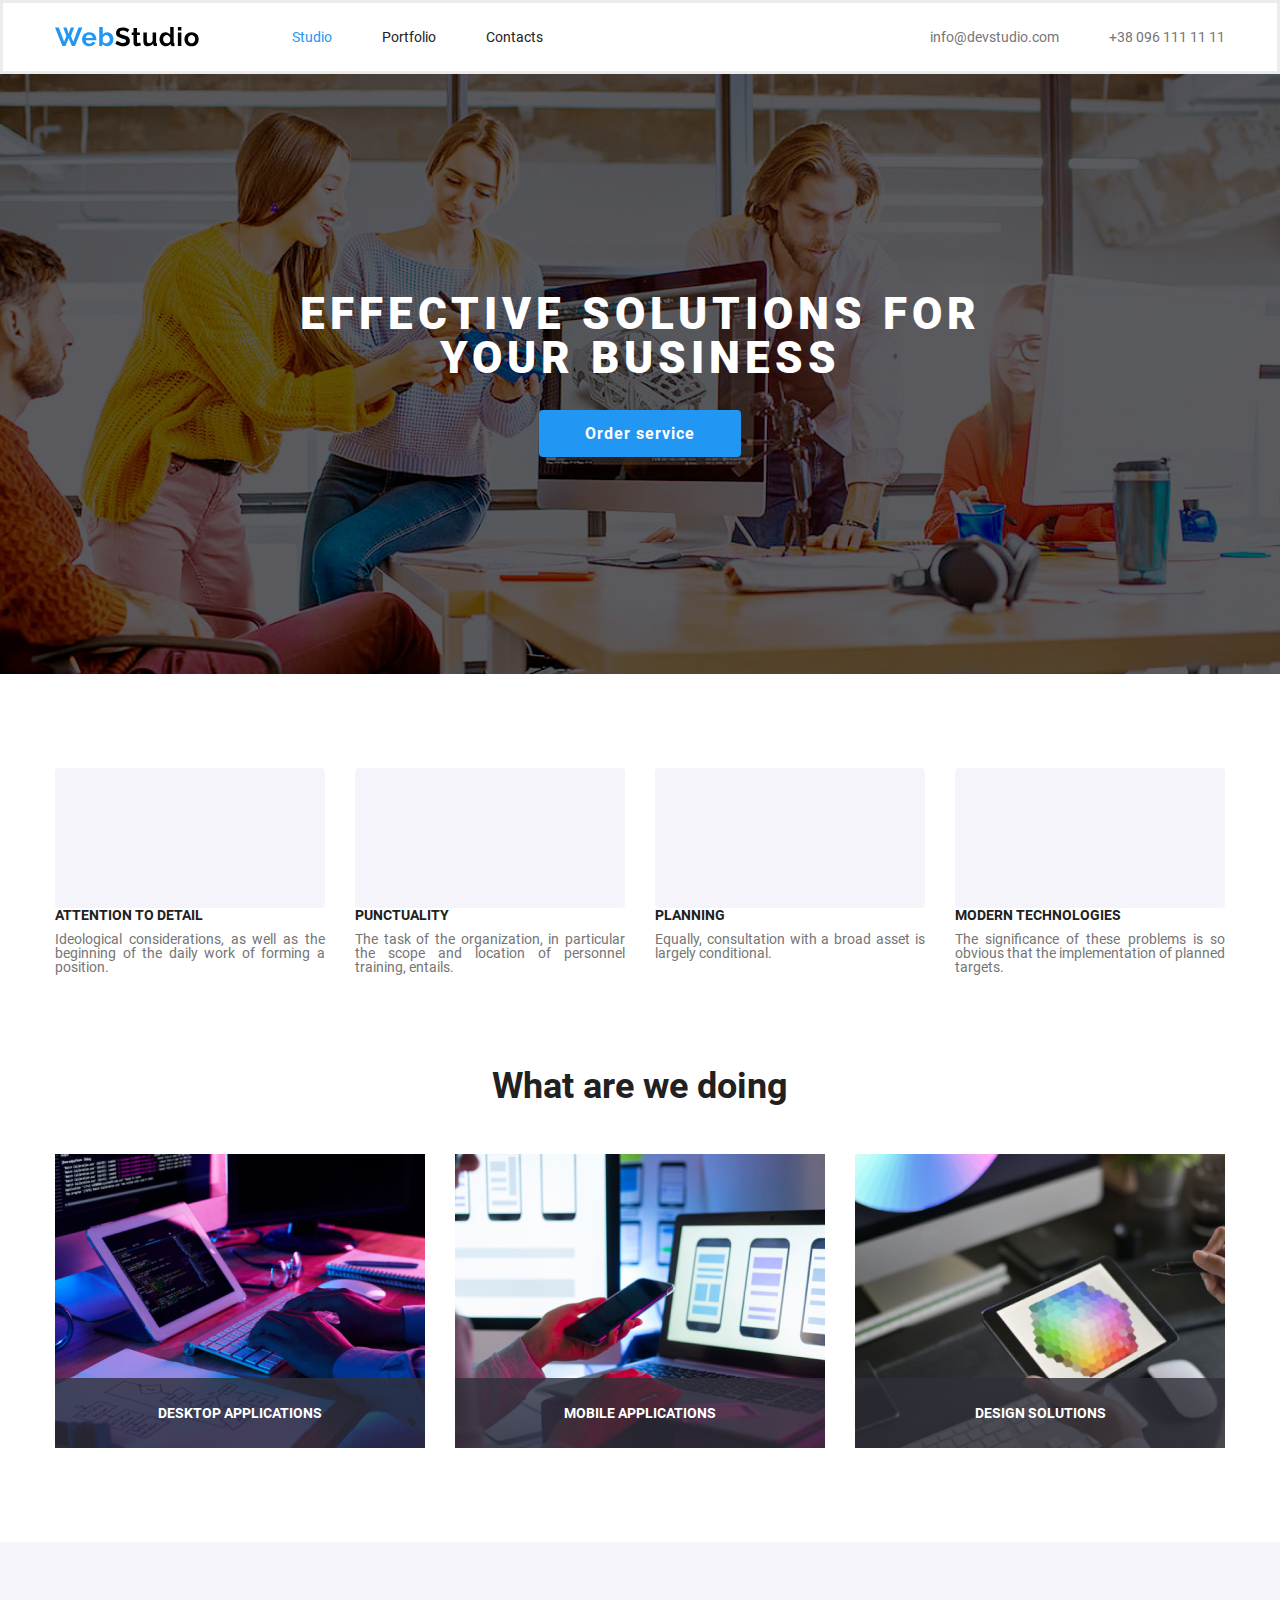
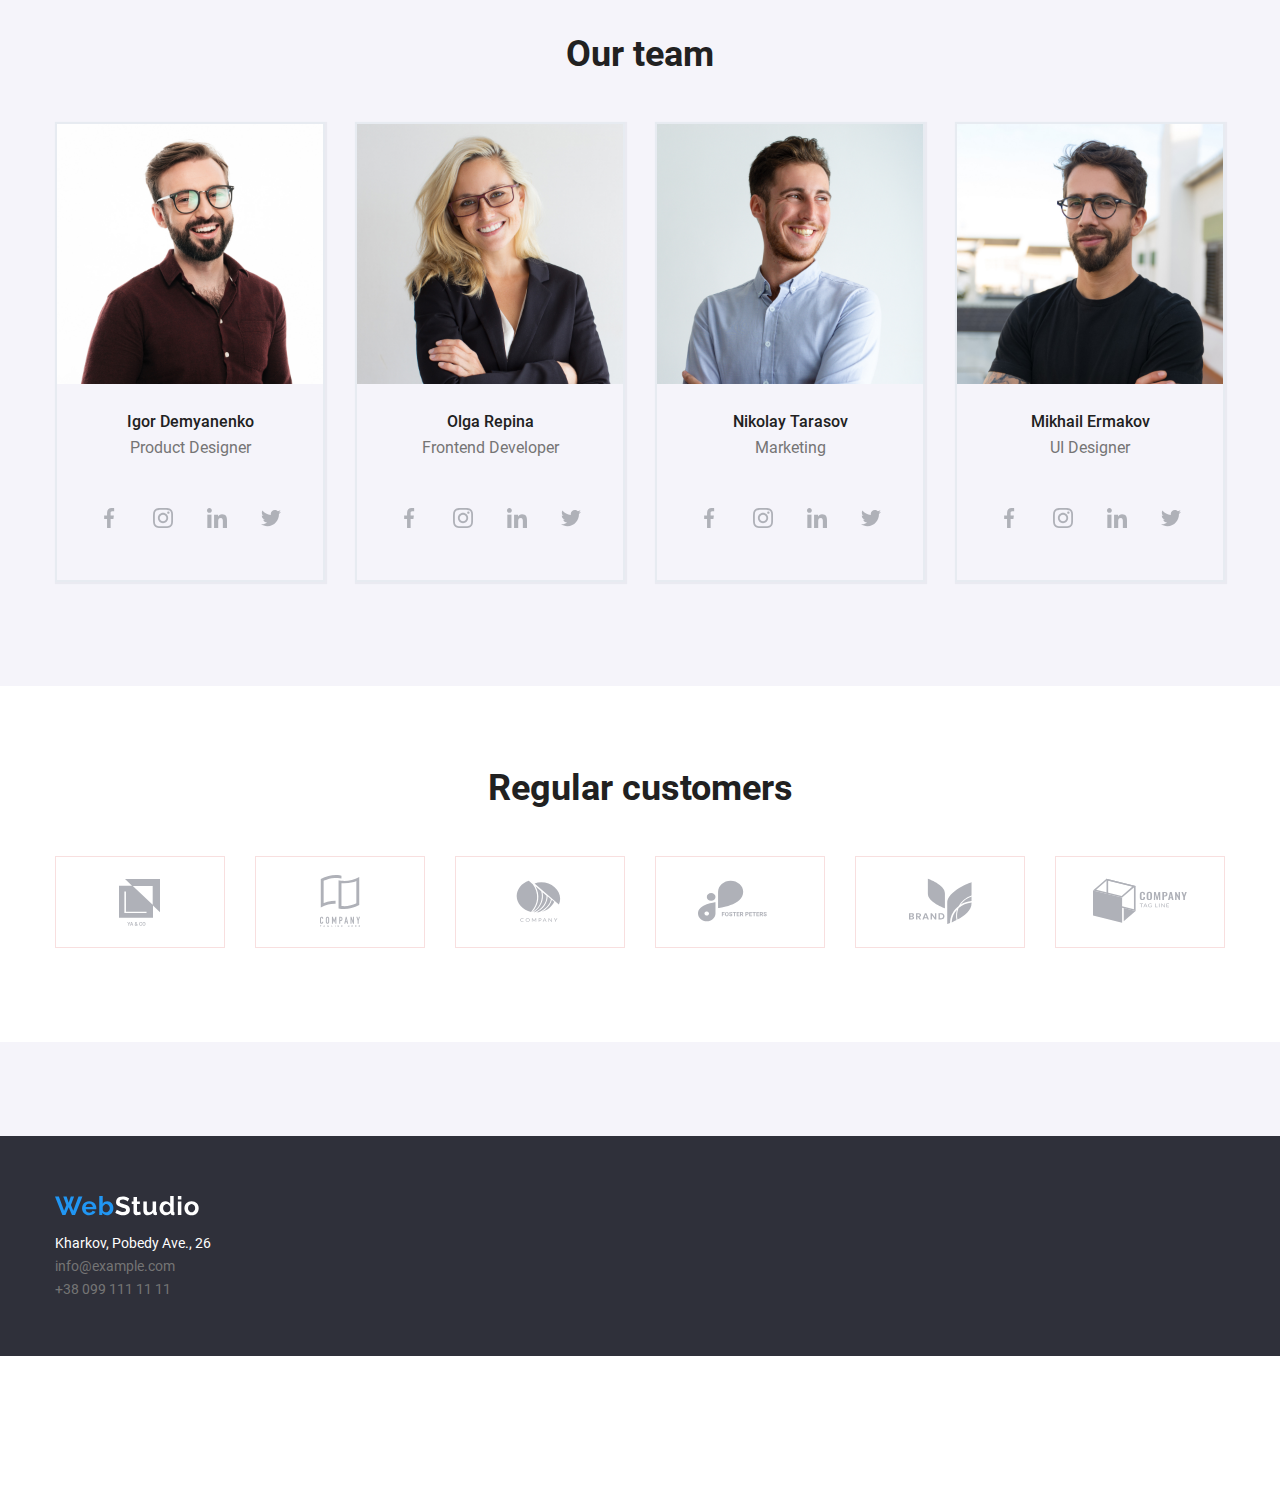
==== commit 61394a05: "Home work 12" ====
--- a/index.html
+++ b/index.html
@@ -11,7 +11,7 @@
       <div class="container header-container">
         <a class="header-logo" href="#">
           <img
-            src="imgs/web-studio.svg"
+            src="imgs/webstudio-dark.svg"
             alt="webstudio"
             width="144"
             height="20"
@@ -109,23 +109,191 @@
               <img src="imgs/team1.jpg" alt="T" width="270" height="260" />
               <p class="name">Igor Demyanenko</p>
               <p class="prof">Product Designer</p>
+
+              <ul class="icon">
+                <li>
+                  <a href="#">
+                    <svg>
+                      <use href="#facebook"></use>
+                    </svg>
+                  </a>
+                </li>
+                <li>
+                  <a href="#">
+                    <svg>
+                      <use href="#instagram"></use>
+                    </svg>
+                  </a>
+                </li>
+                <li>
+                  <a href="#">
+                    <svg>
+                      <use href="#linkedin"></use>
+                    </svg>
+                  </a>
+                </li>
+                <li>
+                  <a href="#">
+                    <svg>
+                      <use href="#twitter"></use>
+                    </svg>
+                  </a>
+                </li>
+              </ul>
             </div>
             <div class="team-card">
               <img src="imgs/team2.jpg" alt="T" width="270" height="260" />
               <p class="name">Olga Repina</p>
               <p class="prof">Frontend Developer</p>
+              <ul class="icon">
+                <li>
+                  <a href="#">
+                    <svg>
+                      <use href="#facebook"></use>
+                    </svg>
+                  </a>
+                </li>
+                <li>
+                  <a href="#">
+                    <svg>
+                      <use href="#instagram"></use>
+                    </svg>
+                  </a>
+                </li>
+                <li>
+                  <a href="#">
+                    <svg>
+                      <use href="#linkedin"></use>
+                    </svg>
+                  </a>
+                </li>
+                <li>
+                  <a href="#">
+                    <svg>
+                      <use href="#twitter"></use>
+                    </svg>
+                  </a>
+                </li>
+              </ul>
             </div>
             <div class="team-card">
               <img src="imgs/team3.jpg" alt="T" width="270" height="260" />
               <p class="name">Nikolay Tarasov</p>
               <p class="prof">Marketing</p>
+              <ul class="icon">
+                <li>
+                  <a href="#">
+                    <svg>
+                      <use href="#facebook"></use>
+                    </svg>
+                  </a>
+                </li>
+                <li>
+                  <a href="#">
+                    <svg>
+                      <use href="#instagram"></use>
+                    </svg>
+                  </a>
+                </li>
+                <li>
+                  <a href="#">
+                    <svg>
+                      <use href="#linkedin"></use>
+                    </svg>
+                  </a>
+                </li>
+                <li>
+                  <a href="#">
+                    <svg>
+                      <use href="#twitter"></use>
+                    </svg>
+                  </a>
+                </li>
+              </ul>
             </div>
             <div class="team-card">
               <img src="imgs/team4.jpg " alt="T" width="270" height="260" />
               <p class="name">Mikhail Ermakov</p>
               <p class="prof">UI Designer</p>
+              <ul class="icon">
+                <li>
+                  <a href="#">
+                    <svg>
+                      <use href="#facebook"></use>
+                    </svg>
+                  </a>
+                </li>
+                <li>
+                  <a href="#">
+                    <svg>
+                      <use href="#instagram"></use>
+                    </svg>
+                  </a>
+                </li>
+                <li>
+                  <a href="#">
+                    <svg>
+                      <use href="#linkedin"></use>
+                    </svg>
+                  </a>
+                </li>
+                <li>
+                  <a href="#">
+                    <svg>
+                      <use href="#twitter"></use>
+                    </svg>
+                  </a>
+                </li>
+              </ul>
             </div>
           </div>
+        </div>
+        <div class="Customer">
+          <h1>Regular customers</h1>
+          <ul>
+            <li>
+              <a href="#">
+                <svg>
+                  <use href="#customerOne"></use>
+                </svg>
+              </a>
+            </li>
+            <li>
+              <a href="#">
+                <svg>
+                  <use href="#customerTwo"></use>
+                </svg>
+              </a>
+            </li>
+            <li>
+              <a href="#">
+                <svg>
+                  <use href="#customerThree"></use>
+                </svg>
+              </a>
+            </li>
+            <li>
+              <a href="#">
+                <svg>
+                  <use href="#customerFour"></use>
+                </svg>
+              </a>
+            </li>
+            <li>
+              <a href="#">
+                <svg>
+                  <use href="#customerFive"></use>
+                </svg>
+              </a>
+            </li>
+            <li>
+              <a href="#">
+                <svg>
+                  <use href="#customerSix"></use>
+                </svg>
+              </a>
+            </li>
+          </ul>
         </div>
       </section>
     </main>
@@ -150,5 +318,256 @@
         </nav>
       </div>
     </footer>
+    <svg xmlns="http://www.w3.org/2000/svg">
+      <!-- facebook -->
+      <symbol viewBox="0 0 20 20" id="facebook">
+        >
+        <path
+          d="M13.3308 3.32083H15.1567V0.140833C14.8417 0.0975 13.7583 0 12.4967 0C9.86416 0 8.06082 1.65583 8.06082 4.69917V7.5H5.15582V11.055H8.06082V20H11.6225V11.0558H14.41L14.8525 7.50083H11.6217V5.05167C11.6225 4.02417 11.8992 3.32083 13.3308 3.32083Z"
+        />
+      </symbol>
+      <!-- insta -->
+      <symbol viewBox="0 0 20 20" id="instagram">
+        <path
+          d="M19.9804 5.88005C19.9336 4.81738 19.7617 4.0868 19.5155 3.45374C19.2616 2.78176 18.8709 2.18014 18.359 1.68002C17.8589 1.1721 17.2533 0.777435 16.5891 0.527447C15.9524 0.281274 15.2256 0.109427 14.1629 0.0625732C13.0923 0.0117516 12.7524 0 10.0371 0C7.3217 0 6.98182 0.0117516 5.91517 0.0586052C4.8525 0.105459 4.12192 0.277459 3.48901 0.523479C2.81689 0.777435 2.21527 1.16814 1.71514 1.68002C1.20723 2.18014 0.812712 2.78573 0.562572 3.44992C0.3164 4.0868 0.144553 4.81341 0.0976989 5.87609C0.0468773 6.9467 0.0351257 7.28658 0.0351257 10.002C0.0351257 12.7173 0.0468773 13.0572 0.0937309 14.1239C0.140584 15.1865 0.312584 15.9171 0.558757 16.5502C0.812712 17.2221 1.20723 17.8238 1.71514 18.3239C2.21527 18.8318 2.82085 19.2265 3.48505 19.4765C4.12192 19.7226 4.84853 19.8945 5.91136 19.9413C6.97785 19.9883 7.31788 19.9999 10.0333 19.9999C12.7486 19.9999 13.0885 19.9883 14.1552 19.9413C15.2178 19.8945 15.9484 19.7226 16.5813 19.4765C17.9254 18.9568 18.9881 17.8941 19.5078 16.5502C19.7538 15.9133 19.9258 15.1865 19.9726 14.1239C20.0195 13.0572 20.0312 12.7173 20.0312 10.002C20.0312 7.28658 20.0273 6.9467 19.9804 5.88005ZM18.1794 14.0457C18.1363 15.0225 17.9723 15.5499 17.8355 15.9015C17.4995 16.7728 16.8079 17.4643 15.9367 17.8004C15.585 17.9372 15.0538 18.1012 14.0808 18.1441C13.0259 18.1911 12.7096 18.2027 10.041 18.2027C7.37252 18.2027 7.05218 18.1911 6.0011 18.1441C5.02435 18.1012 4.4969 17.9372 4.14527 17.8004C3.71168 17.6402 3.31701 17.3862 2.99667 17.0541C2.66457 16.7298 2.41062 16.3391 2.25037 15.9055C2.11362 15.5539 1.94956 15.0225 1.90667 14.0497C1.85967 12.9948 1.84807 12.6783 1.84807 10.0097C1.84807 7.34122 1.85967 7.02087 1.90667 5.96995C1.94956 4.99319 2.11362 4.46575 2.25037 4.11412C2.41062 3.68038 2.66457 3.28586 3.00064 2.96536C3.3248 2.63327 3.7155 2.37931 4.14924 2.21921C4.50087 2.08247 5.03228 1.9184 6.00507 1.87537C7.05996 1.82851 7.37649 1.81676 10.0449 1.81676C12.7173 1.81676 13.0337 1.82851 14.0848 1.87537C15.0615 1.9184 15.589 2.08247 15.9406 2.21921C16.3742 2.37931 16.7689 2.63327 17.0892 2.96536C17.4213 3.28967 17.6753 3.68038 17.8355 4.11412C17.9723 4.46575 18.1363 4.99701 18.1794 5.96995C18.2262 7.02484 18.238 7.34122 18.238 10.0097C18.238 12.6783 18.2262 12.9908 18.1794 14.0457Z"
+        />
+        <path
+          d="M10.0371 4.86426C7.20069 4.86426 4.89937 7.16543 4.89937 10.002C4.89937 12.8385 7.20069 15.1397 10.0371 15.1397C12.8736 15.1397 15.1748 12.8385 15.1748 10.002C15.1748 7.16543 12.8736 4.86426 10.0371 4.86426ZM10.0371 13.3347C8.19698 13.3347 6.70438 11.8422 6.70438 10.002C6.70438 8.16172 8.19698 6.66927 10.0371 6.66927C11.8774 6.66927 13.3698 8.16172 13.3698 10.002C13.3698 11.8422 11.8774 13.3347 10.0371 13.3347Z"
+        />
+        <path
+          d="M16.5775 4.6611C16.5775 5.32346 16.0405 5.86052 15.378 5.86052C14.7156 5.86052 14.1785 5.32346 14.1785 4.6611C14.1785 3.99858 14.7156 3.46167 15.378 3.46167C16.0405 3.46167 16.5775 3.99858 16.5775 4.6611Z"
+        />
+        <!-- linkedin -->
+        <symbol viewBox="0 0 20 20" id="linkedin">
+          <path
+            d="M19.995 20.0001V19.9993H20V12.6643C20 9.07593 19.2275 6.31177 15.0325 6.31177C13.0158 6.31177 11.6625 7.41843 11.11 8.4676H11.0517V6.64677H7.07416V19.9993H11.2158V13.3876C11.2158 11.6468 11.5458 9.96343 13.7017 9.96343C15.8258 9.96343 15.8575 11.9501 15.8575 13.4993V20.0001H19.995Z"
+          />
+          <path d="M0.329987 6.64746H4.47665V20H0.329987V6.64746Z" />
+          <path
+            d="M2.40167 0C1.07583 0 0 1.07583 0 2.40167C0 3.7275 1.07583 4.82583 2.40167 4.82583C3.7275 4.82583 4.80333 3.7275 4.80333 2.40167C4.8025 1.07583 3.72667 0 2.40167 0V0Z"
+          />
+        </symbol>
+      </symbol>
+      <!-- twitter -->
+      <symbol viewBox="0 0 20 20" id="twitter">
+        <path
+          d="M20 3.79875C19.2563 4.125 18.4637 4.34125 17.6375 4.44625C18.4875 3.93875 19.1363 3.14125 19.4412 2.18C18.6488 2.6525 17.7738 2.98625 16.8412 3.1725C16.0887 2.37125 15.0162 1.875 13.8462 1.875C11.5763 1.875 9.74875 3.7175 9.74875 5.97625C9.74875 6.30125 9.77625 6.61375 9.84375 6.91125C6.435 6.745 3.41875 5.11125 1.3925 2.6225C1.03875 3.23625 0.83125 3.93875 0.83125 4.695C0.83125 6.115 1.5625 7.37375 2.6525 8.1025C1.99375 8.09 1.3475 7.89875 0.8 7.5975C0.8 7.61 0.8 7.62625 0.8 7.6425C0.8 9.635 2.22125 11.29 4.085 11.6712C3.75125 11.7625 3.3875 11.8062 3.01 11.8062C2.7475 11.8062 2.4825 11.7913 2.23375 11.7362C2.765 13.36 4.2725 14.5538 6.065 14.5925C4.67 15.6838 2.89875 16.3412 0.98125 16.3412C0.645 16.3412 0.3225 16.3263 0 16.285C1.81625 17.4563 3.96875 18.125 6.29 18.125C13.835 18.125 17.96 11.875 17.96 6.4575C17.96 6.27625 17.9538 6.10125 17.945 5.9275C18.7588 5.35 19.4425 4.62875 20 3.79875Z"
+        />
+      </symbol>
+      <!-- CUSTOMER -->
+      <!-- customer -->
+      <symbol viewBox="0 0 106 60" id="customerOne">
+        <path
+          fill-rule="evenodd"
+          clip-rule="evenodd"
+          d="M38 7L45.0078 13.6341L32 13.6265V45.8137H66V33.507L73 40.1338V7H38ZM65.6924 32.7283L45.8226 13.918H65.6924V32.7283ZM59.5231 41.1055H37.3801V19.4579H38.9453V39.6397H59.5231V41.1055ZM42.6089 50.0991L41.791 51.7837L40.9731 50.0991H40.2871L41.481 52.3452V53.6538H42.1011V52.3452L43.2925 50.0991H42.6089ZM43.6367 53.6538L43.9248 52.8262H45.3018L45.5923 53.6538H46.2368L44.8916 50.0991H44.3374L42.9946 53.6538H43.6367ZM44.6133 50.8535L45.1284 52.3281H44.0981L44.6133 50.8535ZM47.8701 52.2427C47.7806 52.3794 47.7358 52.5299 47.7358 52.6943C47.7358 52.9938 47.8408 53.2371 48.0508 53.4243C48.2624 53.6099 48.5439 53.7026 48.8955 53.7026C49.2471 53.7026 49.5498 53.6074 49.8037 53.417L50.0039 53.6538H50.6924L50.1699 53.0361C50.375 52.7562 50.4775 52.3973 50.4775 51.9595H49.9624C49.9624 52.1987 49.9128 52.416 49.8135 52.6113L49.1274 51.8008L49.3691 51.625C49.54 51.5013 49.6629 51.3776 49.7378 51.2539C49.8127 51.1286 49.8501 50.9919 49.8501 50.8438C49.8501 50.6191 49.7671 50.4312 49.6011 50.2798C49.4367 50.1268 49.2251 50.0503 48.9663 50.0503C48.6798 50.0503 48.452 50.1317 48.2827 50.2944C48.1134 50.4556 48.0288 50.6753 48.0288 50.9536C48.0288 51.0675 48.0557 51.1855 48.1094 51.3076C48.1647 51.4297 48.2616 51.5778 48.3999 51.752C48.1362 51.9408 47.9596 52.1043 47.8701 52.2427ZM49.4741 53.0288C49.3 53.1623 49.1128 53.229 48.9126 53.229C48.7352 53.229 48.5936 53.1777 48.4878 53.0752C48.382 52.9727 48.3291 52.8392 48.3291 52.6748C48.3291 52.4844 48.4268 52.3151 48.6221 52.167L48.6978 52.1133L49.4741 53.0288ZM48.8369 51.4541C48.6693 51.2474 48.5854 51.0757 48.5854 50.939C48.5854 50.8201 48.6196 50.7217 48.688 50.6436C48.7563 50.5654 48.8483 50.5264 48.9639 50.5264C49.0713 50.5264 49.16 50.5597 49.23 50.6265C49.3 50.6916 49.335 50.7705 49.335 50.8633C49.335 51.0033 49.2845 51.118 49.1836 51.2075L49.1079 51.2686L48.8369 51.4541ZM54.623 53.3853C54.8672 53.172 55.0072 52.8758 55.043 52.4966H54.4277C54.3952 52.7505 54.3179 52.932 54.1958 53.041C54.0737 53.1501 53.8914 53.2046 53.6489 53.2046C53.3836 53.2046 53.1818 53.1037 53.0435 52.9019C52.9067 52.7 52.8384 52.4071 52.8384 52.0229V51.708C52.8416 51.3288 52.9149 51.0415 53.0581 50.8462C53.203 50.6493 53.4097 50.5508 53.6782 50.5508C53.9093 50.5508 54.0843 50.6077 54.2031 50.7217C54.3236 50.834 54.3984 51.0179 54.4277 51.2734H55.043C55.0039 50.8844 54.8647 50.5833 54.6255 50.3701C54.3862 50.1569 54.0705 50.0503 53.6782 50.0503C53.3869 50.0503 53.1297 50.1195 52.9067 50.2578C52.6854 50.3962 52.5153 50.5931 52.3965 50.8486C52.2777 51.1042 52.2183 51.3996 52.2183 51.7349V52.0669C52.2231 52.394 52.2842 52.6813 52.4014 52.9287C52.5186 53.1761 52.6846 53.3674 52.8994 53.5024C53.1159 53.6359 53.3657 53.7026 53.6489 53.7026C54.0542 53.7026 54.3789 53.5968 54.623 53.3853ZM58.2534 52.8872C58.3739 52.6235 58.4341 52.3175 58.4341 51.9692V51.7715C58.4325 51.4248 58.3706 51.1213 58.2485 50.8608C58.1265 50.5988 57.9531 50.3986 57.7285 50.2603C57.5055 50.1203 57.2492 50.0503 56.9595 50.0503C56.6698 50.0503 56.4126 50.1211 56.188 50.2627C55.965 50.4027 55.7917 50.6053 55.668 50.8706C55.5459 51.1359 55.4849 51.4419 55.4849 51.7886V51.9888C55.4865 52.3289 55.5483 52.6292 55.6704 52.8896C55.7941 53.1501 55.9683 53.3511 56.1929 53.4927C56.4191 53.6326 56.6763 53.7026 56.9644 53.7026C57.2557 53.7026 57.5129 53.6326 57.7358 53.4927C57.9604 53.3511 58.133 53.1493 58.2534 52.8872ZM57.5918 50.8779C57.7415 51.0879 57.8164 51.3898 57.8164 51.7837V51.9692C57.8164 52.3696 57.7423 52.674 57.5942 52.8823C57.4478 53.0907 57.2378 53.1948 56.9644 53.1948C56.6942 53.1948 56.4826 53.0882 56.3296 52.875C56.1782 52.6618 56.1025 52.3599 56.1025 51.9692V51.7642C56.1058 51.3817 56.1823 51.0863 56.332 50.8779C56.4834 50.668 56.6925 50.563 56.9595 50.563C57.2329 50.563 57.4437 50.668 57.5918 50.8779Z"
+        />
+      </symbol>
+      <!-- customerTwo -->
+      <symbol viewBox="0 0 106 60" id="customerTwo">
+        <path
+          fill-rule="evenodd"
+          clip-rule="evenodd"
+          d="M50.1136 5.93452H49.977C49.7671 5.92181 49.5571 5.91672 49.3471 5.91163H49.3471H49.3269H48.8918C48.4946 5.91163 48.0898 5.92181 47.6876 5.94215C47.6573 5.93994 47.6269 5.93994 47.5966 5.94215C43.9522 6.14863 40.3817 7.05951 37.0805 8.62492L36.6479 8.83344V30.9746L37.6598 30.6313C38.5477 30.3261 39.4938 30.0515 40.4728 29.7972C43.1193 29.1178 45.8367 28.7567 48.568 28.7216V31.6306C48.2062 31.6332 47.8546 31.6434 47.503 31.6612H47.4195C45.3175 31.7765 43.2317 32.0967 41.1913 32.6173C38.6072 33.2643 36.1143 34.2357 33.7716 35.5086V7.11189C36.2047 5.69275 38.8253 4.62687 41.5556 3.94596C43.9527 3.32705 46.4169 3.00931 48.8918 3H49.3193C49.8303 3.01271 50.3287 3.0356 50.7967 3.0712C52.0297 3.15778 53.2528 3.35263 54.4521 3.65353V6.51685C53.2874 6.24551 52.1032 6.06695 50.9105 5.98284C50.8863 5.98079 50.8621 5.97872 50.8379 5.97666C50.5911 5.95561 50.344 5.93452 50.1136 5.93452ZM55.1528 8.86138C55.7877 8.9097 56.4455 8.93259 57.1108 8.93259C59.7125 8.92307 62.3031 8.59083 64.8239 7.94339C67.4068 7.29396 69.8986 6.32178 72.2411 5.04956V32.9402C69.8067 34.3585 67.1853 35.4243 64.4546 36.1061C62.0571 36.7227 59.5931 37.0395 57.1184 37.0496C55.2433 37.0647 53.3737 36.8443 51.553 36.3935V8.32229C51.983 8.42146 52.4257 8.51301 52.876 8.58929C53.6147 8.7139 54.3939 8.80544 55.1528 8.86138ZM69.3471 9.07753L68.3352 9.41828C67.4042 9.73106 66.4657 10.0108 65.5221 10.26C62.7749 10.966 59.9514 11.3281 57.1158 11.3382C56.4556 11.3382 55.8485 11.3204 55.2616 11.2822L54.4546 11.2288V31.3178V34.0057L55.1477 34.0667C55.7903 34.1227 56.4531 34.1506 57.1209 34.1506C59.3544 34.1412 61.5781 33.8533 63.7412 33.2937C65.5223 32.8469 67.2552 32.2243 68.9145 31.4348L69.3471 31.2263V9.07753Z"
+        />
+        <path
+          d="M35.7371 45.2123C35.5917 45.0614 35.4163 44.9429 35.2224 44.8645C35.0284 44.7861 34.8203 44.7495 34.6114 44.7571C34.3888 44.7541 34.1678 44.7956 33.9613 44.8791C33.7719 44.9546 33.5998 45.0679 33.4553 45.2123C33.3125 45.3571 33.2013 45.5303 33.129 45.7208C33.0497 45.9205 33.0101 46.1339 33.0126 46.3489V50.143C33.0036 50.4103 33.0546 50.6763 33.1619 50.9211C33.2514 51.1155 33.3807 51.2888 33.5413 51.4297C33.693 51.5573 33.871 51.6494 34.0625 51.6992C34.2469 51.7511 34.4376 51.7776 34.6291 51.7781C34.8404 51.7802 35.0495 51.735 35.2413 51.6458C35.4309 51.5629 35.6028 51.4437 35.7473 51.2949C35.8881 51.1475 36.0005 50.975 36.0786 50.7863C36.1597 50.595 36.201 50.3891 36.2001 50.1811V49.7564H35.2084V50.0947C35.2114 50.2101 35.1916 50.3251 35.1502 50.4329C35.1179 50.5136 35.0688 50.5865 35.006 50.6465C34.9446 50.6961 34.8742 50.7332 34.7986 50.7558C34.7316 50.7781 34.6617 50.7901 34.5912 50.7914C34.5026 50.8017 34.413 50.7883 34.3312 50.7526C34.2495 50.7169 34.1786 50.6601 34.1257 50.588C34.0322 50.4355 33.9864 50.2583 33.9942 50.0794V46.5422C33.988 46.3461 34.0297 46.1514 34.1156 45.9751C34.1671 45.8951 34.2399 45.8311 34.3258 45.7907C34.4117 45.7502 34.5071 45.7348 34.6013 45.7463C34.6868 45.7432 34.7717 45.7611 34.8488 45.7983C34.9259 45.8355 34.9929 45.8909 35.044 45.9599C35.155 46.1056 35.213 46.285 35.2084 46.4685V46.7965H36.19V46.41C36.1919 46.183 36.1507 45.9577 36.0685 45.7463C35.9953 45.5475 35.8825 45.3658 35.7371 45.2123Z"
+        />
+        <path
+          d="M41.6289 45.169C41.3127 44.902 40.9136 44.7545 40.5007 44.752C40.2987 44.7528 40.0984 44.7889 39.9087 44.8588C39.7161 44.9278 39.5384 45.0331 39.3851 45.169C39.2208 45.3167 39.0897 45.4978 39.0005 45.7005C38.9006 45.9322 38.8515 46.1828 38.8563 46.4354V50.0743C38.8495 50.3302 38.8987 50.5846 39.0005 50.8193C39.0903 51.015 39.2215 51.1886 39.3851 51.3279C39.5367 51.4687 39.7147 51.5776 39.9087 51.6483C40.0984 51.7181 40.2987 51.7543 40.5007 51.7551C40.7027 51.7547 40.9031 51.7186 41.0926 51.6483C41.29 51.5766 41.4719 51.4679 41.6289 51.3279C41.7871 51.186 41.9145 51.0129 42.0033 50.8193C42.1051 50.5846 42.1544 50.3302 42.1475 50.0743V46.4354C42.1524 46.1828 42.1032 45.9322 42.0033 45.7005C41.9151 45.5 41.7878 45.3193 41.6289 45.169ZM41.166 50.0743C41.1743 50.1713 41.1609 50.2689 41.1268 50.36C41.0926 50.4511 41.0386 50.5333 40.9687 50.6007C40.8377 50.7105 40.6725 50.7707 40.5019 50.7707C40.3313 50.7707 40.1662 50.7105 40.0352 50.6007C39.9652 50.5333 39.9112 50.4511 39.8771 50.36C39.8429 50.2689 39.8295 50.1713 39.8379 50.0743V46.4354C39.8295 46.3384 39.8429 46.2407 39.8771 46.1496C39.9112 46.0585 39.9652 45.9763 40.0352 45.909C40.1662 45.7991 40.3313 45.739 40.5019 45.739C40.6725 45.739 40.8377 45.7991 40.9687 45.909C41.0386 45.9763 41.0926 46.0585 41.1268 46.1496C41.1609 46.2407 41.1743 46.3384 41.166 46.4354V50.0743Z"
+        />
+        <path
+          d="M49.3673 51.6993V44.8105H48.4136L47.1614 48.4571H47.1437L45.8813 44.8105H44.9377V51.6993H45.9218V47.5086H45.9395L46.9033 50.4711H47.3941L48.3655 47.5086H48.3832V51.6993H49.3673Z"
+        />
+        <path
+          d="M54.9581 45.2935C54.8065 45.1236 54.6153 44.9942 54.4015 44.9172C54.1712 44.8423 53.9302 44.8062 53.6881 44.8104H52.226V51.6991H53.2075V49.0087H53.7134C54.0197 49.0227 54.3244 48.9579 54.5988 48.8206C54.822 48.6967 55.0081 48.5149 55.1377 48.2942C55.2512 48.111 55.3277 47.907 55.3628 47.6941C55.4014 47.4348 55.4192 47.1729 55.4159 46.9108C55.4255 46.58 55.3932 46.2494 55.3198 45.9267C55.2543 45.6884 55.1299 45.4705 54.9581 45.2935ZM54.4521 47.394C54.4479 47.5187 54.4168 47.641 54.361 47.7525C54.3049 47.8585 54.2162 47.9432 54.1081 47.9941C53.9627 48.0591 53.8041 48.0888 53.6451 48.0806H53.1974V45.7386H53.7033C53.8557 45.7311 54.0075 45.7607 54.146 45.825C54.2475 45.8832 54.3281 45.9723 54.3762 46.0793C54.4299 46.2003 54.4591 46.3308 54.4622 46.4633C54.4622 46.6082 54.4622 46.7608 54.4622 46.921C54.4622 47.0812 54.4723 47.2465 54.4622 47.394H54.4521Z"
+        />
+        <path
+          d="M59.6077 44.8105H58.8032L57.2854 51.6993H58.2669L58.5553 50.2193H59.8935L60.1819 51.6993H61.1635L59.6077 44.8105ZM58.702 49.281L59.1852 46.7838H59.2029L59.6836 49.281H58.702Z"
+        />
+        <path
+          d="M65.9497 48.9606H65.932L64.4496 44.8105H63.506V51.6993H64.4875V47.5569H64.5078L66.0079 51.6993H66.9312V44.8105H65.9497V48.9606Z"
+        />
+        <path
+          d="M71.9476 44.8105L71.1583 47.5493H71.1381L70.3488 44.8105H69.3091L70.6574 48.7877V51.6993H71.639V48.7877L72.9873 44.8105H71.9476Z"
+        />
+        <path
+          d="M33 53.6444H33.4731V54.9718H33.7943V53.6444H34.2649V53.3723H33V53.6444Z"
+        />
+        <path
+          d="M36.9767 53.3723L36.3569 54.9718H36.6984L36.83 54.6082H37.4675L37.6041 54.9718H37.9532L37.3182 53.3723H36.9767ZM36.9261 54.3386L37.1437 53.7461L37.3612 54.3386H36.9261Z"
+        />
+        <path
+          d="M40.9079 54.3821H41.2773V54.5881C41.1694 54.6746 41.0358 54.722 40.8978 54.7229C40.8333 54.7265 40.7689 54.7145 40.7099 54.688C40.6509 54.6614 40.5991 54.6211 40.5588 54.5703C40.474 54.4485 40.4322 54.3017 40.4399 54.1533C40.4399 53.7973 40.5942 53.6193 40.9003 53.6193C40.9809 53.6112 41.0617 53.6325 41.128 53.6791C41.1944 53.7257 41.2419 53.7947 41.2621 53.8735L41.5783 53.8125C41.51 53.4997 41.2849 53.3421 40.9003 53.3421C40.6947 53.3366 40.4947 53.4103 40.3413 53.5481C40.2607 53.6276 40.1983 53.7239 40.1586 53.8302C40.1188 53.9365 40.1026 54.0502 40.1111 54.1634C40.1017 54.3823 40.1749 54.5966 40.316 54.7636C40.3943 54.8444 40.4892 54.9071 40.594 54.9475C40.6988 54.9879 40.8111 55.0049 40.9231 54.9975C41.1734 55.0045 41.4165 54.9133 41.6011 54.7432V54.1126H40.9079V54.3821Z"
+        />
+        <path
+          d="M44.9226 53.3723H44.5988V54.9718H45.7194V54.6997H44.9226V53.3723Z"
+        />
+        <path d="M48.3175 53.3723H47.9937V54.9718H48.3175V53.3723Z" />
+        <path
+          d="M51.6365 54.4403L50.9813 53.3723H50.6676V54.9718H50.9686V53.9267L51.6112 54.9718H51.9325V53.3723H51.6365V54.4403Z"
+        />
+        <path
+          d="M54.6368 54.2674H55.4337V53.9953H54.6368V53.6444H55.4944V53.3723H54.313V54.9718H55.5273V54.6997H54.6368V54.2674Z"
+        />
+        <path
+          d="M61.9122 54.003H61.2823V53.3723H60.9611V54.9718H61.2823V54.2725H61.9122V54.9718H62.2335V53.3723H61.9122V54.003Z"
+        />
+        <path
+          d="M64.9302 54.2674H65.7296V53.9953H64.9302V53.6444H65.7903V53.3723H64.6089V54.9718H65.8206V54.6997H64.9302V54.2674Z"
+        />
+        <path
+          d="M69.0233 54.2674C69.3015 54.2241 69.4432 54.0766 69.4432 53.8224C69.4513 53.7543 69.441 53.6854 69.4134 53.6227C69.3858 53.5601 69.3419 53.5061 69.2863 53.4663C69.1415 53.3936 68.9799 53.3611 68.8183 53.3723H68.1404V54.9717H68.4617V54.303H68.5249C68.5934 54.2987 68.6619 54.3109 68.7247 54.3386C68.7717 54.3675 68.8108 54.4077 68.8386 54.4555L69.1877 54.9641H69.5722L69.3774 54.6513C69.2913 54.4969 69.1699 54.3653 69.0233 54.2674ZM68.6994 54.0461H68.4617V53.6444H68.7146C68.8248 53.6354 68.9357 53.6484 69.041 53.6825C69.0644 53.7031 69.0828 53.7288 69.095 53.7576C69.1072 53.7865 69.1127 53.8176 69.1113 53.8489C69.1098 53.8802 69.1014 53.9107 69.0866 53.9382C69.0718 53.9658 69.051 53.9896 69.0258 54.008C68.9202 54.0404 68.8096 54.0533 68.6994 54.0461Z"
+        />
+        <path
+          d="M72.1096 54.2674H72.9064V53.9953H72.1096V53.6444H72.9697V53.3723H71.7858V54.9718H73V54.6997H72.1096V54.2674Z"
+        />
+      </symbol>
+      <!-- customerThree -->
+      <symbol viewBox="0 0 106 60" id="customerThree">
+        <path
+          d="M36.4062 49.1013C36.4221 49.1017 36.4378 49.1048 36.4523 49.1105C36.4668 49.1162 36.4799 49.1244 36.4907 49.1345L36.7089 49.343C36.5395 49.5117 36.3303 49.6467 36.0954 49.7386C35.8203 49.839 35.5239 49.8874 35.2257 49.8808C34.9454 49.8858 34.667 49.8406 34.4077 49.7481C34.1738 49.6631 33.9637 49.5355 33.7915 49.3738C33.6158 49.2061 33.4805 49.0095 33.3935 48.7957C33.2982 48.5573 33.2511 48.3064 33.2544 48.0541C33.2505 47.8002 33.3014 47.5478 33.4044 47.3102C33.4996 47.095 33.6433 46.8984 33.827 46.7321C34.0132 46.5689 34.2359 46.4407 34.4813 46.3554C34.7499 46.2649 35.0358 46.2199 35.3238 46.2227C35.5913 46.217 35.8574 46.2581 36.1063 46.3435C36.3222 46.4249 36.5205 46.5379 36.6925 46.6776L36.5098 46.9003C36.4972 46.916 36.4815 46.9296 36.4635 46.9406C36.4419 46.9534 36.4159 46.9593 36.3899 46.9571C36.3616 46.9554 36.3343 46.9473 36.3108 46.9335L36.2126 46.8742L36.0763 46.7984C36.0175 46.7703 35.9564 46.7457 35.8936 46.725C35.8128 46.6998 35.7298 46.68 35.6455 46.6657C35.5385 46.6486 35.4299 46.6407 35.3211 46.642C35.1137 46.6398 34.9079 46.6736 34.7158 46.7415C34.5367 46.8045 34.3749 46.8998 34.2414 47.0211C34.1054 47.1502 34.0007 47.3016 33.9333 47.4665C33.8565 47.6551 33.8187 47.8541 33.8215 48.0541C33.8182 48.2573 33.8561 48.4594 33.9333 48.6511C33.9998 48.8146 34.1027 48.9652 34.2359 49.0942C34.3608 49.2145 34.5156 49.3085 34.6885 49.369C34.8665 49.4331 35.0575 49.4654 35.2502 49.4638C35.3615 49.4653 35.4727 49.4589 35.5828 49.4448C35.7626 49.4258 35.9351 49.3715 36.0872 49.2861C36.1635 49.2424 36.2356 49.1932 36.3026 49.1392C36.3306 49.116 36.3675 49.1025 36.4062 49.1013Z"
+        />
+        <path
+          d="M42.7043 48.0537C42.7077 48.3051 42.6578 48.5548 42.5571 48.7905C42.4682 49.0042 42.3283 49.1992 42.1464 49.3625C41.9645 49.5259 41.7449 49.6539 41.502 49.7381C40.9682 49.915 40.3781 49.915 39.8443 49.7381C39.6029 49.6526 39.3847 49.5243 39.2036 49.3614C39.0218 49.1951 38.8808 48.9984 38.7891 48.7834C38.5927 48.3062 38.5927 47.7846 38.7891 47.3074C38.8822 47.0922 39.023 46.895 39.2036 46.727C39.3862 46.5693 39.6043 46.4459 39.8443 46.3646C40.3774 46.1845 40.9688 46.1845 41.502 46.3646C41.7442 46.45 41.9633 46.5783 42.1454 46.7412C42.3249 46.9059 42.4648 47.1 42.5571 47.3122C42.6581 47.5494 42.708 47.8008 42.7043 48.0537ZM42.1318 48.0537C42.1361 47.8526 42.101 47.6523 42.0282 47.4614C41.9671 47.2979 41.8677 47.1471 41.7364 47.0184C41.6086 46.8967 41.4512 46.8012 41.2757 46.7389C40.8878 46.6093 40.4584 46.6093 40.0706 46.7389C39.895 46.8012 39.7376 46.8967 39.6098 47.0184C39.4767 47.1463 39.3763 47.2973 39.3154 47.4614C39.1766 47.8471 39.1766 48.2603 39.3154 48.646C39.3769 48.8098 39.4772 48.9607 39.6098 49.089C39.7378 49.2099 39.8952 49.3046 40.0706 49.3661C40.4591 49.4924 40.8871 49.4924 41.2757 49.3661C41.451 49.3046 41.6084 49.2099 41.7364 49.089C41.8672 48.96 41.9664 48.8093 42.0282 48.646C42.1013 48.4551 42.1364 48.2548 42.1318 48.0537Z"
+        />
+        <path
+          d="M47.0013 48.6748L47.0585 48.8075C47.0803 48.7601 47.0994 48.7175 47.1212 48.6748C47.142 48.6303 47.1657 48.5868 47.1921 48.5445L48.5853 46.344C48.6126 46.3061 48.6371 46.2824 48.6644 46.2753C48.7015 46.2655 48.7402 46.2615 48.7789 46.2634H49.1906V49.8426H48.7026V47.2109C48.7026 47.1778 48.7026 47.1399 48.7026 47.0996C48.6999 47.0586 48.6999 47.0175 48.7026 46.9764L47.3012 49.2078C47.2834 49.2412 47.2549 49.2695 47.2191 49.2892C47.1833 49.309 47.1418 49.3194 47.0994 49.3191H47.0203C46.9779 49.3196 46.9362 49.3094 46.9003 49.2896C46.8645 49.2698 46.8361 49.2414 46.8186 49.2078L45.3763 46.9622C45.3763 47.0049 45.3763 47.0475 45.3763 47.0901C45.3763 47.1328 45.3763 47.1707 45.3763 47.2038V49.8355H44.9046V46.2634H45.3163C45.355 46.2615 45.3937 46.2655 45.4308 46.2753C45.4646 46.2898 45.4916 46.3141 45.5072 46.344L46.9304 48.5469C46.9583 48.5876 46.9821 48.6304 47.0013 48.6748Z"
+        />
+        <path
+          d="M52.2443 48.497V49.8377H51.699V46.2633H52.915C53.1445 46.2595 53.3734 46.2858 53.5939 46.3415C53.7704 46.3849 53.934 46.4609 54.0737 46.5641C54.1948 46.6609 54.2882 46.781 54.3464 46.9147C54.4107 47.0605 54.4422 47.2157 54.4391 47.3719C54.4415 47.5286 54.4072 47.6841 54.3382 47.829C54.2726 47.9661 54.1719 48.0885 54.0437 48.1867C53.9038 48.2943 53.7394 48.375 53.5612 48.4236C53.3489 48.4825 53.1269 48.5105 52.9041 48.5065L52.2443 48.497ZM52.2443 48.1133H52.9041C53.0474 48.1149 53.1901 48.0965 53.3267 48.0588C53.4394 48.0258 53.5432 47.9735 53.632 47.9048C53.714 47.8393 53.7774 47.7582 53.8174 47.6679C53.8621 47.5724 53.8843 47.4702 53.8829 47.3671C53.8892 47.2678 53.8706 47.1684 53.8282 47.0759C53.7858 46.9835 53.7207 46.9002 53.6375 46.8318C53.4292 46.6905 53.1676 46.622 52.9041 46.6399H52.2443V48.1133Z"
+        />
+        <path
+          d="M59.573 49.8425H59.1422C59.099 49.844 59.0566 49.8322 59.0223 49.8093C58.9913 49.787 58.967 49.7586 58.9514 49.7264L58.5806 48.8617H56.7184L56.334 49.7264C56.3198 49.758 56.2963 49.7858 56.2658 49.807C56.2312 49.8312 56.1876 49.8438 56.1431 49.8425H55.7123L57.3482 46.2629H57.9153L59.573 49.8425ZM56.8738 48.5135H58.4115L57.7626 47.0566C57.713 46.947 57.6721 46.8346 57.64 46.7202L57.5772 46.9073C57.5582 46.9642 57.5363 47.0163 57.5173 47.0589L56.8738 48.5135Z"
+        />
+        <path
+          d="M61.9287 46.2796C61.9613 46.2951 61.9893 46.317 62.0105 46.3436L64.3962 49.0418C64.3962 48.9992 64.3962 48.9565 64.3962 48.9163C64.3962 48.876 64.3962 48.8357 64.3962 48.7978V46.263H64.8842V49.8425H64.6116C64.5728 49.8436 64.5344 49.8362 64.4998 49.8212C64.4661 49.8041 64.4365 49.7816 64.4125 49.7549L62.0296 47.059C62.0322 47.1 62.0322 47.1411 62.0296 47.1822C62.0296 47.2224 62.0296 47.258 62.0296 47.2912V49.8425H61.5416V46.263H61.8306C61.8643 46.2622 61.8978 46.2679 61.9287 46.2796Z"
+        />
+        <path
+          d="M68.903 48.4188V49.8402H68.3577V48.4188L66.85 46.2631H67.338C67.3801 46.2609 67.4216 46.2718 67.4553 46.2938C67.4849 46.3168 67.5098 46.3441 67.5289 46.3744L68.4722 47.765C68.5104 47.8242 68.5431 47.8787 68.5704 47.9308C68.5977 47.9829 68.6195 48.0327 68.6386 48.0824L68.7094 47.9284C68.7359 47.8721 68.7669 47.8175 68.8021 47.765L69.7319 46.3649C69.7514 46.337 69.7753 46.3115 69.8028 46.2891C69.8351 46.2646 69.8771 46.2518 69.92 46.2536H70.4135L68.903 48.4188Z"
+        />
+        <path
+          d="M46.7313 40.256C46.9685 40.2821 47.2085 40.3034 47.4511 40.3223C51.13 38.8925 54.2421 36.5522 56.3986 33.5941C58.5551 30.6359 59.6602 27.1911 59.5758 23.6903L55.5215 20.1677C56.3458 23.895 55.9602 27.7481 54.4078 31.2958C52.8554 34.8435 50.1975 37.946 46.7313 40.256Z"
+        />
+        <path
+          d="M45.2836 40.0922L45.3927 40.1111C49.0966 37.8093 51.9205 34.5949 53.4992 30.8837C55.0779 27.1726 55.3388 23.1352 54.2483 19.2938L48.4736 14.2766C50.8093 18.4006 51.7495 23.016 51.1847 27.586C50.62 32.1561 48.5737 36.4929 45.2836 40.0922Z"
+        />
+        <path
+          d="M64.8679 27.8267C63.8868 31.6732 61.504 35.1424 58.0735 37.719C57.0716 38.4756 55.9909 39.1497 54.8453 39.7325C57.6388 39.0191 60.2064 37.7579 62.3502 36.0461C64.4939 34.3342 66.1566 32.2175 67.2099 29.8591L64.8679 27.8267Z"
+        />
+        <path
+          d="M63.949 27.2602L60.6146 24.363C60.5508 27.6661 59.47 30.8941 57.4845 33.7115C55.499 36.5289 52.6813 38.8328 49.3242 40.3838H49.3406C50.0887 40.3836 50.8362 40.3448 51.579 40.2678C54.7164 39.1552 57.488 37.385 59.6464 35.1153C61.8049 32.8456 63.283 30.147 63.949 27.2602Z"
+        />
+        <path
+          d="M45.7662 12.1609L41.7883 8.69995C38.2322 9.89391 35.1737 11.9928 33.0133 14.722C30.8529 17.4512 29.6911 20.6835 29.68 23.9959V23.9959C29.6933 27.656 31.1112 31.2077 33.7092 34.0888C36.3072 36.9699 39.937 39.016 44.024 39.903C47.6724 36.041 49.8085 31.2687 50.1218 26.2798C50.4351 21.2908 48.9094 16.3449 45.7662 12.1609Z"
+        />
+        <path
+          d="M73.14 26.7272C73.1256 22.3847 71.1338 18.2237 67.5996 15.1531C64.0655 12.0824 59.2763 10.3519 54.2783 10.3394C51.9687 10.3373 49.6788 10.7076 47.5248 11.4314L71.8804 32.5925C72.7143 30.722 73.1414 28.7332 73.14 26.7272Z"
+        />
+      </symbol>
+      <!-- customerFour -->
+      <symbol viewBox="0 0 106 60" id="customerFour">
+        <path
+          d="M24.1462 21.1028H24.1433C21.7453 21.1028 19.8013 22.8304 19.8013 24.9615V24.964C19.8013 27.0951 21.7453 28.8227 24.1433 28.8227H24.1462C26.5442 28.8227 28.4882 27.0951 28.4882 24.964V24.9615C28.4882 22.8304 26.5442 21.1028 24.1462 21.1028Z"
+        />
+        <path
+          d="M56.195 19.8693C56.1882 16.9093 54.8623 14.0722 52.5074 11.979C50.1525 9.88568 46.9604 8.70667 43.6297 8.69995V8.69995C40.298 8.70533 37.1045 9.88374 34.7484 11.9772C32.3922 14.0706 31.0655 16.9084 31.0587 19.8693V36.1921C31.0587 36.1921 56.1922 33.7044 56.195 19.8718V19.8693Z"
+        />
+        <path
+          d="M11 41.5495C11.006 43.6091 11.9291 45.5828 13.5676 47.0394C15.2061 48.496 17.4267 49.317 19.7442 49.3231C22.0612 49.317 24.2814 48.4963 25.9197 47.0403C27.5581 45.5843 28.4816 43.6112 28.4884 41.552V30.1943C28.4884 30.1943 11 31.9266 11 41.5495ZM19.7442 43.5844C19.2913 43.5844 18.8486 43.4651 18.472 43.2415C18.0955 43.0179 17.802 42.7001 17.6287 42.3282C17.4554 41.9564 17.41 41.5472 17.4984 41.1525C17.5867 40.7577 17.8048 40.3951 18.125 40.1105C18.4453 39.8259 18.8533 39.6321 19.2975 39.5536C19.7416 39.4751 20.202 39.5154 20.6205 39.6694C21.0389 39.8234 21.3965 40.0843 21.6481 40.4189C21.8997 40.7535 22.034 41.147 22.034 41.5495C22.0351 41.8173 21.9767 42.0828 21.8622 42.3306C21.7476 42.5783 21.5791 42.8036 21.3664 42.9933C21.1536 43.1831 20.9008 43.3337 20.6224 43.4364C20.3441 43.5392 20.0456 43.5921 19.7442 43.5921V43.5844Z"
+        />
+        <path
+          d="M37.4177 42.4636H35.7302V44.2068H34.8513V39.9412H37.6286V40.6531H35.7302V41.7546H37.4177V42.4636ZM41.6423 42.1707C41.6423 42.5906 41.5681 42.9587 41.4196 43.2751C41.2712 43.5916 41.0583 43.8357 40.7809 44.0076C40.5056 44.1794 40.1891 44.2654 39.8317 44.2654C39.4782 44.2654 39.1628 44.1804 38.8854 44.0105C38.6081 43.8406 38.3932 43.5984 38.2409 43.2839C38.0886 42.9675 38.0114 42.6042 38.0095 42.1941V41.9832C38.0095 41.5632 38.0847 41.1941 38.235 40.8757C38.3874 40.5554 38.6013 40.3103 38.8766 40.1404C39.154 39.9685 39.4704 39.8826 39.8259 39.8826C40.1813 39.8826 40.4968 39.9685 40.7722 40.1404C41.0495 40.3103 41.2634 40.5554 41.4138 40.8757C41.5661 41.1941 41.6423 41.5623 41.6423 41.9802V42.1707ZM40.7516 41.9773C40.7516 41.53 40.6716 41.1902 40.5114 40.9578C40.3513 40.7253 40.1227 40.6091 39.8259 40.6091C39.5309 40.6091 39.3034 40.7244 39.1432 40.9548C38.9831 41.1833 38.902 41.5193 38.9001 41.9626V42.1707C38.9001 42.6062 38.9802 42.9441 39.1403 43.1843C39.3005 43.4246 39.5309 43.5447 39.8317 43.5447C40.1266 43.5447 40.3532 43.4294 40.5114 43.199C40.6696 42.9666 40.7497 42.6287 40.7516 42.1853V41.9773ZM44.4929 43.0876C44.4929 42.9216 44.4343 42.7947 44.3171 42.7068C44.1999 42.6169 43.989 42.5232 43.6843 42.4255C43.3796 42.3259 43.1384 42.2283 42.9606 42.1326C42.4763 41.8708 42.2341 41.5183 42.2341 41.075C42.2341 40.8445 42.2985 40.6394 42.4274 40.4597C42.5583 40.2781 42.7448 40.1365 42.987 40.0349C43.2311 39.9333 43.5046 39.8826 43.8073 39.8826C44.112 39.8826 44.3835 39.9382 44.6218 40.0496C44.86 40.1589 45.0446 40.3142 45.1755 40.5154C45.3083 40.7166 45.3747 40.9451 45.3747 41.2009H44.4958C44.4958 41.0056 44.4343 40.8542 44.3112 40.7468C44.1882 40.6375 44.0153 40.5828 43.7927 40.5828C43.5778 40.5828 43.4108 40.6287 43.2917 40.7205C43.1725 40.8103 43.113 40.9294 43.113 41.0779C43.113 41.2166 43.1823 41.3328 43.321 41.4265C43.4616 41.5203 43.6677 41.6082 43.9391 41.6902C44.4391 41.8406 44.8034 42.0271 45.0319 42.2498C45.2604 42.4724 45.3747 42.7498 45.3747 43.0818C45.3747 43.4509 45.235 43.741 44.9557 43.9519C44.6765 44.1609 44.3005 44.2654 43.8278 44.2654C43.4997 44.2654 43.2009 44.2058 42.9313 44.0867C42.6618 43.9656 42.4557 43.8005 42.3132 43.5916C42.1725 43.3826 42.1022 43.1404 42.1022 42.865H42.9841C42.9841 43.3357 43.2653 43.571 43.8278 43.571C44.0368 43.571 44.1999 43.5291 44.3171 43.4451C44.4343 43.3591 44.4929 43.24 44.4929 43.0876ZM49.1833 40.6531H47.8766V44.2068H46.9977V40.6531H45.7087V39.9412H49.1833V40.6531ZM52.2536 42.3582H50.5661V43.5007H52.5466V44.2068H49.6872V39.9412H52.5407V40.6531H50.5661V41.6697H52.2536V42.3582ZM54.6413 42.6453H53.9411V44.2068H53.0622V39.9412H54.6472C55.1511 39.9412 55.5397 40.0535 55.8132 40.2781C56.0866 40.5027 56.2233 40.8201 56.2233 41.2302C56.2233 41.5212 56.1599 41.7644 56.0329 41.9597C55.9079 42.1531 55.7175 42.3074 55.4616 42.4226L56.3845 44.1658V44.2068H55.4411L54.6413 42.6453ZM53.9411 41.9333H54.6501C54.8708 41.9333 55.0417 41.8777 55.1628 41.7664C55.2839 41.6531 55.3444 41.4978 55.3444 41.3005C55.3444 41.0994 55.2868 40.9412 55.1716 40.8259C55.0583 40.7107 54.8835 40.6531 54.6472 40.6531H53.9411V41.9333ZM59.2673 42.7039V44.2068H58.3884V39.9412H60.0524C60.3727 39.9412 60.654 39.9998 60.8962 40.1169C61.1403 40.2341 61.3278 40.4011 61.4587 40.6179C61.5895 40.8328 61.655 41.0779 61.655 41.3533C61.655 41.7712 61.5114 42.1013 61.2243 42.3435C60.9391 42.5837 60.5436 42.7039 60.0378 42.7039H59.2673ZM59.2673 41.9919H60.0524C60.2849 41.9919 60.4616 41.9373 60.5827 41.8279C60.7057 41.7185 60.7673 41.5623 60.7673 41.3591C60.7673 41.1501 60.7057 40.9812 60.5827 40.8523C60.4597 40.7234 60.2897 40.657 60.0729 40.6531H59.2673V41.9919ZM64.8278 42.3582H63.1403V43.5007H65.1208V44.2068H62.2614V39.9412H65.1149V40.6531H63.1403V41.6697H64.8278V42.3582ZM68.9059 40.6531H67.5993V44.2068H66.7204V40.6531H65.4313V39.9412H68.9059V40.6531ZM71.9763 42.3582H70.2888V43.5007H72.2692V44.2068H69.4099V39.9412H72.2634V40.6531H70.2888V41.6697H71.9763V42.3582ZM74.364 42.6453H73.6638V44.2068H72.7849V39.9412H74.3698C74.8737 39.9412 75.2624 40.0535 75.5358 40.2781C75.8093 40.5027 75.946 40.8201 75.946 41.2302C75.946 41.5212 75.8825 41.7644 75.7556 41.9597C75.6306 42.1531 75.4401 42.3074 75.1843 42.4226L76.1071 44.1658V44.2068H75.1638L74.364 42.6453ZM73.6638 41.9333H74.3727C74.5934 41.9333 74.7643 41.8777 74.8854 41.7664C75.0065 41.6531 75.0671 41.4978 75.0671 41.3005C75.0671 41.0994 75.0095 40.9412 74.8942 40.8259C74.7809 40.7107 74.6061 40.6531 74.3698 40.6531H73.6638V41.9333ZM78.8288 43.0876C78.8288 42.9216 78.7702 42.7947 78.653 42.7068C78.5358 42.6169 78.3249 42.5232 78.0202 42.4255C77.7155 42.3259 77.4743 42.2283 77.2966 42.1326C76.8122 41.8708 76.57 41.5183 76.57 41.075C76.57 40.8445 76.6345 40.6394 76.7634 40.4597C76.8942 40.2781 77.0807 40.1365 77.3229 40.0349C77.5671 39.9333 77.8405 39.8826 78.1432 39.8826C78.4479 39.8826 78.7194 39.9382 78.9577 40.0496C79.196 40.1589 79.3806 40.3142 79.5114 40.5154C79.6442 40.7166 79.7106 40.9451 79.7106 41.2009H78.8317C78.8317 41.0056 78.7702 40.8542 78.6472 40.7468C78.5241 40.6375 78.3513 40.5828 78.1286 40.5828C77.9138 40.5828 77.7468 40.6287 77.6276 40.7205C77.5085 40.8103 77.4489 40.9294 77.4489 41.0779C77.4489 41.2166 77.5182 41.3328 77.6569 41.4265C77.7975 41.5203 78.0036 41.6082 78.2751 41.6902C78.7751 41.8406 79.1393 42.0271 79.3679 42.2498C79.5964 42.4724 79.7106 42.7498 79.7106 43.0818C79.7106 43.4509 79.571 43.741 79.2917 43.9519C79.0124 44.1609 78.6364 44.2654 78.1638 44.2654C77.8356 44.2654 77.5368 44.2058 77.2673 44.0867C76.9977 43.9656 76.7917 43.8005 76.6491 43.5916C76.5085 43.3826 76.4382 43.1404 76.4382 42.865H77.32C77.32 43.3357 77.6013 43.571 78.1638 43.571C78.3727 43.571 78.5358 43.5291 78.653 43.4451C78.7702 43.3591 78.8288 43.24 78.8288 43.0876Z"
+        />
+      </symbol>
+      <!-- customerFive -->
+      <symbol viewBox="0 0 106 60" id="customerFive">
+        <path
+          d="M26.7569 44.7351C27.0006 45.0113 27.1304 45.3571 27.1236 45.7121C27.136 45.9436 27.0914 46.1748 26.993 46.3884C26.8947 46.602 26.7451 46.7926 26.5554 46.9461C26.082 47.2735 25.4956 47.4335 24.9037 47.3968H22V41.2053H24.8442C25.4057 41.1711 25.9626 41.3165 26.42 41.6167C26.6036 41.7575 26.7491 41.9354 26.8448 42.1364C26.9406 42.3375 26.984 42.5561 26.9716 42.7751C26.9883 43.1167 26.8712 43.4524 26.6413 43.7219C26.4206 43.9679 26.1156 44.1384 25.7758 44.2058C26.161 44.2702 26.5087 44.4578 26.7569 44.7351ZM23.3511 43.8005H24.5667C24.843 43.8192 25.1174 43.7462 25.3397 43.5948C25.431 43.5191 25.502 43.4251 25.5473 43.3202C25.5925 43.2153 25.6108 43.1023 25.6007 42.9899C25.6093 42.8779 25.5906 42.7655 25.5461 42.6609C25.5015 42.5563 25.4322 42.4621 25.343 42.385C25.1141 42.2293 24.8312 42.1551 24.5469 42.1763H23.3511V43.8005ZM25.4587 46.1748C25.5562 46.0973 25.6329 46.0002 25.6828 45.8911C25.7326 45.782 25.7543 45.6638 25.7461 45.5457C25.7535 45.4263 25.7309 45.3069 25.6799 45.1968C25.6289 45.0866 25.551 44.9887 25.4521 44.9105C25.2142 44.7491 24.9217 44.6698 24.6262 44.6867H23.3511V46.3896H24.6427C24.9334 46.405 25.2212 46.3292 25.4587 46.1748Z"
+        />
+        <path
+          d="M32.5709 47.3968L30.9886 44.9771H30.394V47.3968H29.033V41.2054H31.6096C32.2591 41.1638 32.9012 41.3522 33.4034 41.7316C33.7635 42.0677 33.9808 42.5105 34.0159 42.9802C34.051 43.4499 33.9018 43.9157 33.595 44.2935C33.2771 44.627 32.8428 44.8493 32.3661 44.9227L34.0508 47.3968H32.5709ZM30.394 44.1332H31.5072C32.2802 44.1332 32.6667 43.8207 32.6667 43.1956C32.6746 43.0679 32.6534 42.9402 32.6045 42.8204C32.5556 42.7007 32.48 42.5915 32.3826 42.4999C32.1383 42.3139 31.8237 42.2237 31.5072 42.2489H30.3807L30.394 44.1332Z"
+        />
+        <path
+          d="M40.0101 46.1506H37.298L36.819 47.3968H35.392L37.8827 41.2749H39.4254L41.9063 47.3968H40.4792L40.0101 46.1506ZM39.6467 45.213L38.6557 42.5997L37.6647 45.213H39.6467Z"
+        />
+        <path
+          d="M49.3225 47.3968H47.9714L44.9421 43.1865V47.3968H43.5944V41.2053H44.9421L47.9714 45.4398V41.2053H49.3225V47.3968Z"
+        />
+        <path
+          d="M57.0326 45.9148C56.7532 46.3822 56.3276 46.7625 55.8103 47.0067C55.2222 47.2786 54.5695 47.4127 53.9109 47.3968H51.506V41.2054H53.9109C54.5684 41.1896 55.2202 41.3204 55.8103 41.5865C56.3275 41.8251 56.7536 42.2016 57.0326 42.6663C57.3107 43.1698 57.4556 43.7262 57.4556 44.2905C57.4556 44.8548 57.3107 45.4112 57.0326 45.9148ZM55.4866 45.7665C55.8722 45.3552 56.0842 44.8311 56.0842 44.289C56.0842 43.7469 55.8722 43.2228 55.4866 42.8115C55.0205 42.4389 54.4127 42.2498 53.7952 42.2852H52.8571V46.2928H53.7952C54.4127 46.3282 55.0205 46.1391 55.4866 45.7665Z"
+        />
+        <path
+          d="M40.8558 6.7666C40.8558 6.7666 58.2945 12.7947 57.9245 21.5178V36.2721C57.9245 36.2721 40.4991 30.2409 40.8624 21.5178L40.8558 6.7666Z"
+        />
+        <path
+          d="M73.4603 32.8178C76.7538 30.7426 80.5633 29.4571 84.5399 29.0793V24.4607C79.9579 26.0777 76.0709 29.0096 73.4603 32.8178Z"
+        />
+        <path
+          d="M71.4816 34.2094C74.1773 29.2395 78.8505 25.4045 84.54 23.493V10.1846C84.54 10.1846 59.705 18.7716 60.2303 31.1938V52.2C60.2303 52.2 61.3369 51.8159 63.0778 51.096C63.0778 50.4246 63.0778 49.747 63.1571 49.0665C63.6711 43.2995 66.6654 37.9554 71.4816 34.2094Z"
+        />
+        <path
+          d="M69.1197 42.013C69.2502 40.5561 69.5413 39.1151 69.9885 37.7119C66.9896 40.947 65.1734 44.9613 64.7956 49.1905C64.7592 49.5897 64.7394 49.989 64.7295 50.4003C66.14 49.7803 67.7818 49.006 69.5062 48.0956C69.0662 46.0947 68.936 44.0471 69.1197 42.013Z"
+        />
+        <path
+          d="M70.1074 42.0886C69.9421 43.9289 70.0454 45.7812 70.4146 47.5965C77.1998 43.8792 84.8241 38.1354 84.5301 31.1938V30.5889C79.6823 31.0855 75.1468 33.0259 71.6204 36.1119C70.7947 38.0243 70.2848 40.0386 70.1074 42.0886Z"
+        />
+      </symbol>
+      <!-- customerSix -->
+      <symbol
+        xmlns="http://www.w3.org/2000/svg"
+        viewBox="0 0 106 60"
+        id="customerSix"
+      >
+        <path
+          d="M53.425 27.4081C52.9819 26.8183 52.7699 26.1212 52.8203 25.4195V22.5363C52.8203 21.6525 53.0207 20.9808 53.4216 20.5213C53.8224 20.0618 54.511 19.833 55.4871 19.835C56.4044 19.835 57.0555 20.0305 57.4405 20.4216C57.8605 20.9206 58.0648 21.5307 58.018 22.1462V22.8238H56.3772V22.1374C56.383 21.9128 56.3671 21.6881 56.3296 21.4657C56.306 21.3137 56.2234 21.1731 56.0952 21.0669C55.9267 20.9523 55.7145 20.8968 55.5007 20.9114C55.2759 20.8969 55.0529 20.9555 54.8756 21.0757C54.7327 21.1933 54.6374 21.3476 54.6038 21.5156C54.5567 21.7509 54.5351 21.9896 54.5393 22.2283V25.7275C54.5134 26.065 54.5858 26.4028 54.7499 26.71C54.8315 26.814 54.9448 26.8964 55.0774 26.9482C55.2099 26.9999 55.3564 27.019 55.5007 27.0034C55.7109 27.0183 55.9195 26.9614 56.0816 26.845C56.2153 26.7304 56.3013 26.5809 56.3262 26.4197C56.3645 26.1875 56.3816 25.9531 56.3772 25.7187V25.0089H58.018V25.6571C58.0641 26.2986 57.8648 26.9355 57.4507 27.4697C57.0736 27.8979 56.4315 28.112 55.4871 28.112C54.5427 28.112 53.8292 27.8833 53.425 27.4081Z"
+        />
+        <path
+          d="M60.2569 27.4374C59.8425 26.9887 59.6353 26.3346 59.6353 25.4694V22.4366C59.6353 21.5801 59.8425 20.9319 60.2569 20.492C60.6714 20.052 61.3644 19.833 62.336 19.835C63.3008 19.835 63.9904 20.054 64.4049 20.492C64.8193 20.9319 65.03 21.5801 65.03 22.4366V25.4694C65.03 26.3258 64.8193 26.9828 64.3981 27.4345C63.9768 27.8862 63.2906 28.112 62.336 28.112C61.3814 28.112 60.6748 27.8833 60.2569 27.4374ZM63.1004 26.71C63.2488 26.4289 63.3164 26.121 63.2974 25.8125V22.0993C63.3165 21.7968 63.25 21.4948 63.1038 21.2194C63.0205 21.1132 62.9044 21.0295 62.7686 20.9776C62.6329 20.9257 62.483 20.9079 62.336 20.9261C62.1886 20.9083 62.0384 20.9264 61.9022 20.9782C61.766 21.03 61.6492 21.1135 61.5648 21.2194C61.4155 21.494 61.3477 21.7964 61.3678 22.0993V25.8301C61.3472 26.1387 61.4148 26.447 61.5648 26.7276C61.6605 26.8223 61.7785 26.8981 61.9109 26.95C62.0434 27.002 62.1872 27.0289 62.3326 27.0289C62.4781 27.0289 62.6219 27.002 62.7543 26.95C62.8867 26.8981 63.0047 26.8223 63.1004 26.7276V26.71Z"
+        />
+        <path
+          d="M67.0035 19.9236H68.7701L70.0984 25.5192L71.4573 19.9236H73.1763L73.3496 28.0003H72.079L71.9431 22.3871L70.6318 28.0003H69.6126L68.2537 22.3665L68.128 28.0003H66.8439L67.0035 19.9236Z"
+        />
+        <path
+          d="M75.3303 19.9236H78.082C79.6673 19.9236 80.46 20.688 80.46 22.217C80.46 23.6814 79.6254 24.4126 77.9563 24.4106H77.0187V28.0003H75.3201L75.3303 19.9236ZM77.6811 23.3754C77.8489 23.3938 78.0194 23.3805 78.1807 23.3364C78.342 23.2924 78.4903 23.2186 78.6153 23.1203C78.8101 22.8475 78.896 22.5271 78.8599 22.2082C78.8688 21.9618 78.8414 21.7154 78.7784 21.475C78.7542 21.3947 78.7117 21.3194 78.6533 21.2534C78.595 21.1874 78.522 21.1322 78.4387 21.0908C78.2029 20.9932 77.9422 20.9488 77.6811 20.9618H77.0221V23.3754H77.6811Z"
+        />
+        <path
+          d="M82.9094 19.9236H84.7337L86.6056 28.0003H85.0225L84.6522 26.138H83.0249L82.6445 28.0003H81.0376L82.9094 19.9236ZM84.4687 25.2025L83.8335 21.8123L83.1982 25.2025H84.4687Z"
+        />
+        <path
+          d="M88.1173 19.9236H89.3063L91.5825 24.5309V19.9236H92.9923V28.0003H91.861L89.5713 23.1906V28.0003H88.1139L88.1173 19.9236Z"
+        />
+        <path
+          d="M96.2945 24.9207L94.4022 19.9348H95.9955L97.1506 23.1375L98.2343 19.9348H99.7936L97.9251 24.9207V28.0002H96.2945V24.9207Z"
+        />
+        <path
+          d="M56.0477 31.5315V31.9538H54.6617V35.2358H54.0807V31.9538H52.6879V31.5315H56.0477Z"
+        />
+        <path
+          d="M60.3927 35.2361H59.9442C59.8987 35.2385 59.8538 35.2259 59.8185 35.2009C59.7846 35.1794 59.7587 35.1498 59.7438 35.1158L59.3429 34.236H57.4201L57.0192 35.1158C57.0078 35.1526 56.9869 35.1867 56.958 35.2155C56.9225 35.2401 56.8778 35.2526 56.8324 35.2507H56.3839L58.0825 31.5466H58.6737L60.3927 35.2361ZM57.5797 33.8606H59.1833L58.5038 32.3531C58.4537 32.2391 58.4117 32.1226 58.3781 32.0041C58.3543 32.0745 58.3339 32.142 58.3136 32.2006L58.2524 32.3561L57.5797 33.8606Z"
+        />
+        <path
+          d="M63.3212 34.8724C63.4275 34.8772 63.5341 34.8772 63.6405 34.8724C63.7323 34.8642 63.8232 34.8495 63.9123 34.8284C63.9955 34.8107 64.0772 34.7882 64.1569 34.7609C64.2316 34.7345 64.3064 34.7022 64.3845 34.67V33.8369H63.705C63.6882 33.8378 63.6714 33.8356 63.6556 33.8305C63.6399 33.8255 63.6255 33.8177 63.6133 33.8076C63.6022 33.7993 63.5933 33.7889 63.5875 33.7772C63.5816 33.7655 63.5788 33.7529 63.5794 33.7401V33.4556H64.8975V34.8753C64.7899 34.9417 64.6763 35.0006 64.5577 35.0513C64.4366 35.1029 64.3104 35.1451 64.1807 35.1774C64.0417 35.2127 63.8997 35.2382 63.756 35.2537C63.5913 35.2695 63.4257 35.2773 63.26 35.2771C62.967 35.2793 62.6763 35.2325 62.4039 35.1393C62.1496 35.051 61.9185 34.9193 61.7245 34.7521C61.5353 34.5832 61.3864 34.3839 61.2862 34.1655C61.1792 33.9199 61.1261 33.6593 61.13 33.397C61.1264 33.133 61.1782 32.8706 61.2828 32.6226C61.3805 32.4031 61.5297 32.2033 61.7211 32.036C61.9149 31.8693 62.1461 31.7386 62.4005 31.6517C62.6914 31.5572 63.0002 31.5105 63.311 31.5138C63.4691 31.5137 63.627 31.5245 63.7832 31.5461C63.9213 31.5655 64.0567 31.597 64.1875 31.64C64.3063 31.6785 64.4202 31.7277 64.5272 31.7866C64.6313 31.8445 64.7301 31.9092 64.8227 31.9802L64.6597 32.209C64.6469 32.2299 64.6279 32.2475 64.6046 32.2598C64.5813 32.2722 64.5545 32.279 64.5272 32.2794C64.4896 32.2784 64.4531 32.2682 64.4219 32.2501C64.3709 32.2266 64.3165 32.1973 64.2554 32.1621C64.1832 32.123 64.107 32.0896 64.0278 32.0624C63.9265 32.0273 63.822 31.9998 63.7152 31.9802C63.5729 31.9576 63.4285 31.9468 63.2838 31.948C63.0597 31.9458 62.8371 31.9807 62.6281 32.0506C62.4391 32.1161 62.2687 32.2162 62.1287 32.3439C61.9879 32.4771 61.8804 32.6339 61.8128 32.8045C61.661 33.2056 61.661 33.6381 61.8128 34.0393C61.8871 34.2135 62.0029 34.3724 62.1525 34.5057C62.2918 34.6328 62.4609 34.7328 62.6485 34.799C62.8645 34.8631 63.0935 34.888 63.3212 34.8724Z"
+        />
+        <path
+          d="M68.7363 34.8134H70.5912V35.2358H68.1689V31.5315H68.7499L68.7363 34.8134Z"
+        />
+        <path d="M72.5208 35.2358H71.9398V31.5315H72.5208V35.2358Z" />
+        <path
+          d="M74.6814 31.5491C74.7159 31.5661 74.746 31.5891 74.7697 31.6166L77.253 34.4089C77.2497 34.3649 77.2497 34.3209 77.253 34.2769C77.253 34.2358 77.253 34.1948 77.253 34.1566V31.5168H77.7592V35.236H77.4671C77.4238 35.2391 77.3804 35.232 77.3414 35.2155C77.3061 35.197 77.275 35.1732 77.2496 35.1451L74.7697 32.3557C74.7697 32.3997 74.7697 32.4408 74.7697 32.4818C74.7697 32.5229 74.7697 32.561 74.7697 32.5962V35.236H74.2839V31.5315H74.5863C74.6191 31.5316 74.6515 31.5376 74.6814 31.5491Z"
+        />
+        <path
+          d="M82.0364 31.5315V31.9392H79.9777V33.1622H81.6457V33.5553H79.9777V34.8194H82.0364V35.2271H79.3798V31.5315H82.0364Z"
+        />
+        <path
+          d="M21.1618 8.65538L46.9568 14.9787V37.1367L21.1618 30.8163V8.65538ZM19.5073 6.7666V31.8927L48.6079 39.0284V13.9053L19.5073 6.7666Z"
+        />
+        <path d="M35.1039 50.6921L6 43.5504V18.427L35.1039 25.5657V50.6921Z" />
+        <path
+          d="M19.9897 8.37086L45.4484 14.6149L34.6215 23.9648L9.1594 17.7178L19.9897 8.37086ZM19.5073 6.7666L6 18.4276L35.1039 25.5661L48.6078 13.9051L19.5073 6.7666Z"
+        />
+        <path d="M36.7415 49.2786L48.6078 39.0314L36.7415 36.1191V49.2786Z" />
+      </symbol>
+    </svg>
   </body>
 </html>
--- a/css/style.css
+++ b/css/style.css
@@ -96,10 +96,12 @@
 
 /* HeRO */
 .hero {
-  background: url(../imgs/team-work.jpg) no-repeat center center;
+  background: linear-gradient(#0009, #0009),
+    url(../imgs/team-work.jpg) no-repeat center center;
   background-size: cover;
   height: 600px;
-  border-image: fill 0 linear-gradient(#0009, #0009);
+
+  /* border-image: fill 0 linear-gradient(#0009, #0009); */
   /* background: #2f303a; */
   display: flex;
   align-items: center;
@@ -145,13 +147,19 @@
 
 .about-card {
   flex: 1 1 25%;
-  padding: 100px 0 0;
+  padding: 140px 0 0;
+  position: relative;
 }
 
 .about-card-one::before {
   content: "      ";
-
-  padding: 120px 270px 0 0;
+  position: absolute;
+  top: 0;
+  right: 0;
+  left: 0;
+  height: 140px;
+  overflow: hidden;
+  /* padding: 120px 270px 0 0; */
   border-radius: 4px;
   background: #f5f4fa url(../imgs/antenna\ 1.svg) no-repeat center center;
 }
@@ -159,21 +167,36 @@
 .about-card-two::before {
   content: "      ";
 
-  padding: 120px 270px 0 0;
+  position: absolute;
+  top: 0;
+  right: 0;
+  left: 0;
+  height: 140px;
+  overflow: hidden;
   border-radius: 4px;
   background: #f5f4fa url(../imgs/clock\ 1.svg) no-repeat center center;
 }
 .about-card-three::before {
   content: "      ";
 
-  padding: 120px 270px 0 0;
+  position: absolute;
+  top: 0;
+  right: 0;
+  left: 0;
+  height: 140px;
+  overflow: hidden;
   border-radius: 4px;
   background: #f5f4fa url(../imgs/diagram\ 1.svg) no-repeat center center;
 }
 .about-card-four::before {
   content: "      ";
-
-  padding: 120px 270px 0 0;
+  position: absolute;
+  top: 0;
+  right: 0;
+  left: 0;
+  height: 140px;
+  overflow: hidden;
+
   border-radius: 4px;
   background: #f5f4fa url(../imgs/astronaut\ 1.svg) no-repeat center center;
 }
@@ -186,7 +209,7 @@
   background: #f5f4fa url(../imgs/antenna\ 1.svg) no-repeat center center;
 } */
 .about-title {
-  margin: 30px 0 10px;
+  margin: 0 0 10px;
   text-transform: uppercase;
   font-weight: 700;
 }
@@ -286,7 +309,11 @@
   gap: 30px;
 }
 .team-card {
+}
+.team-card {
   flex: 1 1 21%;
+  border: solid 2px rgb(231, 235, 241);
+  box-shadow: 1px 1px 1px 1px rgb(234, 234, 241);
 }
 .team-card > img {
   width: 100%;
@@ -478,3 +505,77 @@
 .all > li:hover {
   color: red;
 }
+/* homework-12 */
+.icon {
+  display: flex;
+  gap: 10px;
+  margin: 40px 0;
+  justify-content: center;
+  align-items: center;
+}
+
+.icon > li {
+  line-height: 10px;
+  width: 44px;
+  height: 44px;
+  display: flex;
+  justify-content: center;
+  align-items: center;
+  border-radius: 50%;
+  transition: all 0.5s linear;
+}
+.icon > li > a > svg {
+  width: 20px;
+  height: 20px;
+  fill: #afb1b8;
+  transition: fill 0.5s linear;
+}
+.icon > li:hover {
+  background: blue;
+}
+.icon > li:hover svg {
+  fill: #fff;
+}
+/* customer */
+.Customer {
+  margin-top: 104px;
+  padding-top: 84px;
+  padding-bottom: 94px;
+  background: white;
+}
+.Customer h1 {
+  display: flex;
+  font-size: 36px;
+  color: #212121;
+  font-weight: bold;
+  justify-content: center;
+  align-items: center;
+}
+.Customer > ul {
+  display: flex;
+  justify-content: center;
+  align-items: center;
+  padding-top: 50px;
+  gap: 30px;
+}
+.Customer > ul > li {
+  display: flex;
+  width: 170px;
+  height: 92px;
+  border: 1px solid rgb(248, 223, 223);
+  justify-content: center;
+  align-items: center;
+}
+.Customer > ul > li > a > svg {
+  width: 106px;
+  height: 60px;
+  display: flex;
+  align-items: center;
+  justify-content: center;
+  fill: #afb1b8;
+  transition: fill 0.5s linear;
+}
+
+.Customer > ul > li > a > :hover {
+  fill: #2196f3;
+}
